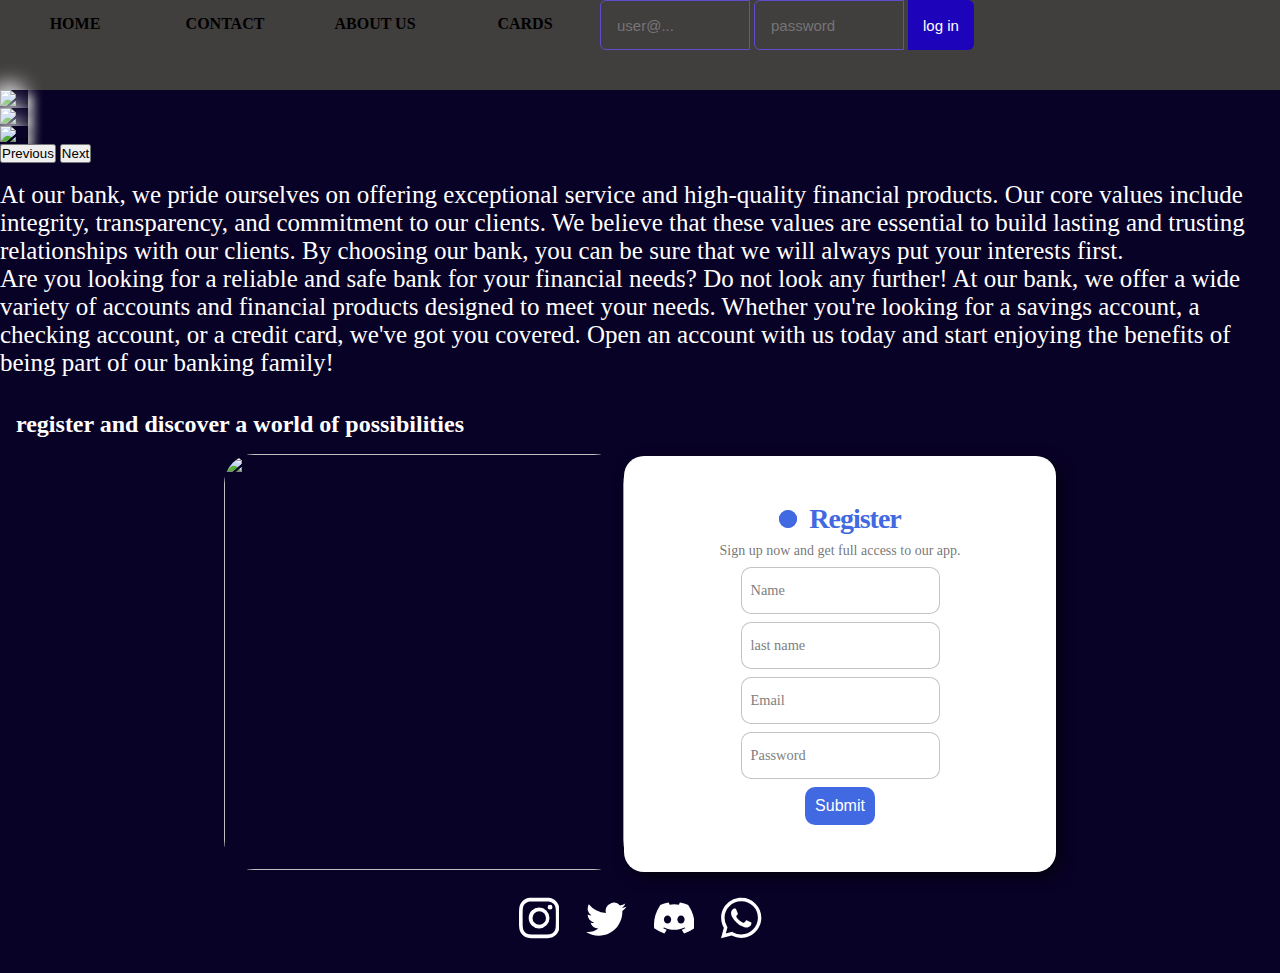
==== src/main/resources/static/web/index.html @ 9ef2c968 "Merge pull request #5 from Nicolasrgz/task-6" ====
<!DOCTYPE html>
<html lang="en">
<head>
    <meta charset="UTF-8">
    <meta name="viewport" content="width=device-width, initial-scale=1.0">
    <link href="https://cdn.jsdelivr.net/npm/bootstrap@5.3.0/dist/css/bootstrap.min.css" rel="stylesheet" integrity="sha384-9ndCyUaIbzAi2FUVXJi0CjmCapSmO7SnpJef0486qhLnuZ2cdeRhO02iuK6FUUVM" crossorigin="anonymous">
    <link rel="stylesheet" href="https://cdn.jsdelivr.net/npm/bootstrap-icons@1.10.5/font/bootstrap-icons.css">
    <link rel="stylesheet" href="../web/style/style.css">
    <link rel="shortcut icon" href="../web/img/imagenbank.png" type="image/x-icon">
    <title>Clover Bank</title>
</head>
<body>
<div class="layout-1" id="app">
  <header >
    <nav>
      <div class="contain-btn-a d-flex justify-content-evenly ">
        <a class="btn-c m-2" href="#">
          <span class="box">
              Home
          </span>
        </a class="btn-c">
        <a class="btn-c m-2" href="#">
          <span class="box">
              Contact
          </span>
        </a>
        <a class="btn-c m-2" href="#">
          <span class="box">
              About us
          </span>
        </a>
        <a class="btn-c m-2" href="#">
          <span class="box">
              Cards
          </span>
        </a>
        <div class="input-group d-flex justify-content-end ">
          <form  @submit.prevent="submit">
          <label for="email"><input v-model="email" type="email" class="input1 m-1" id="Email" name="Email" placeholder="user@..." autocomplete="off"></label>
          <label for="pass"> <input type="password" v-model="password" class="input1 m-1" id="password" name="password" placeholder="password" autocomplete="off"></label>
          <input class="button--submit" @click.prevent="submit" value="log in" type="submit">
          </form>
      </div>
      </div>
    </nav>
</header>

<div id="carouselExampleFade" class="carousel slide carousel-fade">
  <div class="carousel-inner">
    <div class="carousel-item active ">
      <img src="/web/img/pexels-fox-1595385.jpg" class="d-block w-100 img-carrousel" alt="...">
    </div>
    <div class="carousel-item ">
      <img src="/web/img/pexels-mikael-blomkvist-6476783.jpg" class="d-block w-100 img-carrousel" alt="...">
    </div>
    <div class="carousel-item">
      <img src="/web/img/pexels-mikhail-nilov-8297031.jpg" class="d-block w-100 img-carrousel" alt="...">
    </div>
  </div>
  <button class="carousel-control-prev" type="button" data-bs-target="#carouselExampleFade" data-bs-slide="prev">
    <span class="carousel-control-prev-icon" aria-hidden="true"></span>
    <span class="visually-hidden">Previous</span>
  </button>
  <button class="carousel-control-next" type="button" data-bs-target="#carouselExampleFade" data-bs-slide="next">
    <span class="carousel-control-next-icon" aria-hidden="true"></span>
    <span class="visually-hidden">Next</span>
  </button>
</div>

<main >
  <section >
    <div class="d-flex m-3 ">
      <div class="m-5">
        <img class="img-intro" src="/web/img/pexels-olia-danilevich-8145352.jpg" alt="">
      </div>
      <div class="m-5">
        <p class="color-white p-t">At our bank, we pride ourselves on offering exceptional service and high-quality financial products. Our core values ​​include integrity, transparency, and commitment to our clients. We believe that these values ​​are essential to build lasting and trusting relationships with our clients. By choosing our bank, you can be sure that we will always put your interests first.</p>
      </div>
    </div>
  </section>
  <section >
    <div class="d-flex m-5 ">
      <div class="m-5">
        <p class="color-white p-t">Are you looking for a reliable and safe bank for your financial needs? Do not look any further! At our bank, we offer a wide variety of accounts and financial products designed to meet your needs. Whether you're looking for a savings account, a checking account, or a credit card, we've got you covered. Open an account with us today and start enjoying the benefits of being part of our banking family!</p>
      </div>
      <div class="m-5">
        <img class="img-intro" src="/web/img/pexels-ylanite-koppens-796602.jpg" alt="">
      </div>
    </div>
  </section>
<div class="container-logins d-flex justify-content-center flex-column">
  <div class="h2-forms">
    <h2 class="text-center m-5">register and discover a world of possibilities</h2>
  </div>
  <div class="index-form">
    <div class="m-5">
      <img class="img-form" src="/web/img/pexels-photo-730547.jpeg" alt="">
    </div>
   <div>
    <form class="form m-2" @submit.prevent="register">
      <p class="title">Register</p>
      <p class="message">Sign up now and get full access to our app.</p>
          
          <label for="name">
              <input id="name" required="" v-model="firstNameR"  placeholder="" type="text" class="input">
              <span>Name</span>
          </label>
  
          <label for="lastname">
              <input id="lastname" required="" v-model="lastNameR"  placeholder="" type="text" class="input">
              <span>last name</span>
          </label>
           
      <label for="email">
          <input id="email" required=""  v-model="emailR" placeholder="" type="email" class="input">
          <span>Email</span>
      </label> 
          
      <label for="password2">
          <input id="password2" required="" v-model="passwordR" placeholder="" type="text" class="input">
          <span>Password</span>
      </label>
      <button class="submit" type="submit"  @click.prevent="register">Submit</button>
  </form>
   </div>
</div> 



</div>
</main>
</div>
<footer class="bg-body-tertiary" data-bs-theme="dark">
        <div class="footer " >
            <div class="card-footer">
                <a class="social-link1">
                  <svg viewBox="0 0 16 16" class="bi bi-instagram" fill="currentColor" height="16" width="16" xmlns="http://www.w3.org/2000/svg" style="color: white"> <path fill="white" d="M8 0C5.829 0 5.556.01 4.703.048 3.85.088 3.269.222 2.76.42a3.917 3.917 0 0 0-1.417.923A3.927 3.927 0 0 0 .42 2.76C.222 3.268.087 3.85.048 4.7.01 5.555 0 5.827 0 8.001c0 2.172.01 2.444.048 3.297.04.852.174 1.433.372 1.942.205.526.478.972.923 1.417.444.445.89.719 1.416.923.51.198 1.09.333 1.942.372C5.555 15.99 5.827 16 8 16s2.444-.01 3.298-.048c.851-.04 1.434-.174 1.943-.372a3.916 3.916 0 0 0 1.416-.923c.445-.445.718-.891.923-1.417.197-.509.332-1.09.372-1.942C15.99 10.445 16 10.173 16 8s-.01-2.445-.048-3.299c-.04-.851-.175-1.433-.372-1.941a3.926 3.926 0 0 0-.923-1.417A3.911 3.911 0 0 0 13.24.42c-.51-.198-1.092-.333-1.943-.372C10.443.01 10.172 0 7.998 0h.003zm-.717 1.442h.718c2.136 0 2.389.007 3.232.046.78.035 1.204.166 1.486.275.373.145.64.319.92.599.28.28.453.546.598.92.11.281.24.705.275 1.485.039.843.047 1.096.047 3.231s-.008 2.389-.047 3.232c-.035.78-.166 1.203-.275 1.485a2.47 2.47 0 0 1-.599.919c-.28.28-.546.453-.92.598-.28.11-.704.24-1.485.276-.843.038-1.096.047-3.232.047s-2.39-.009-3.233-.047c-.78-.036-1.203-.166-1.485-.276a2.478 2.478 0 0 1-.92-.598 2.48 2.48 0 0 1-.6-.92c-.109-.281-.24-.705-.275-1.485-.038-.843-.046-1.096-.046-3.233 0-2.136.008-2.388.046-3.231.036-.78.166-1.204.276-1.486.145-.373.319-.64.599-.92.28-.28.546-.453.92-.598.282-.11.705-.24 1.485-.276.738-.034 1.024-.044 2.515-.045v.002zm4.988 1.328a.96.96 0 1 0 0 1.92.96.96 0 0 0 0-1.92zm-4.27 1.122a4.109 4.109 0 1 0 0 8.217 4.109 4.109 0 0 0 0-8.217zm0 1.441a2.667 2.667 0 1 1 0 5.334 2.667 2.667 0 0 1 0-5.334z"></path> </svg>
                </a>
                <a class="social-link2">
                  <svg viewBox="0 0 16 16" class="bi bi-twitter" fill="currentColor" height="16" width="16" xmlns="http://www.w3.org/2000/svg" style="color: white"> <path fill="white" d="M5.026 15c6.038 0 9.341-5.003 9.341-9.334 0-.14 0-.282-.006-.422A6.685 6.685 0 0 0 16 3.542a6.658 6.658 0 0 1-1.889.518 3.301 3.301 0 0 0 1.447-1.817 6.533 6.533 0 0 1-2.087.793A3.286 3.286 0 0 0 7.875 6.03a9.325 9.325 0 0 1-6.767-3.429 3.289 3.289 0 0 0 1.018 4.382A3.323 3.323 0 0 1 .64 6.575v.045a3.288 3.288 0 0 0 2.632 3.218 3.203 3.203 0 0 1-.865.115 3.23 3.23 0 0 1-.614-.057 3.283 3.283 0 0 0 3.067 2.277A6.588 6.588 0 0 1 .78 13.58a6.32 6.32 0 0 1-.78-.045A9.344 9.344 0 0 0 5.026 15z"></path> </svg>              </a>
                <a class="social-link3">
                  <svg viewBox="0 0 16 16" class="bi bi-discord" fill="currentColor" height="16" width="16" xmlns="http://www.w3.org/2000/svg" style="color: white"> <path fill="white" d="M13.545 2.907a13.227 13.227 0 0 0-3.257-1.011.05.05 0 0 0-.052.025c-.141.25-.297.577-.406.833a12.19 12.19 0 0 0-3.658 0 8.258 8.258 0 0 0-.412-.833.051.051 0 0 0-.052-.025c-1.125.194-2.22.534-3.257 1.011a.041.041 0 0 0-.021.018C.356 6.024-.213 9.047.066 12.032c.001.014.01.028.021.037a13.276 13.276 0 0 0 3.995 2.02.05.05 0 0 0 .056-.019c.308-.42.582-.863.818-1.329a.05.05 0 0 0-.01-.059.051.051 0 0 0-.018-.011 8.875 8.875 0 0 1-1.248-.595.05.05 0 0 1-.02-.066.051.051 0 0 1 .015-.019c.084-.063.168-.129.248-.195a.05.05 0 0 1 .051-.007c2.619 1.196 5.454 1.196 8.041 0a.052.052 0 0 1 .053.007c.08.066.164.132.248.195a.051.051 0 0 1-.004.085 8.254 8.254 0 0 1-1.249.594.05.05 0 0 0-.03.03.052.052 0 0 0 .003.041c.24.465.515.909.817 1.329a.05.05 0 0 0 .056.019 13.235 13.235 0 0 0 4.001-2.02.049.049 0 0 0 .021-.037c.334-3.451-.559-6.449-2.366-9.106a.034.034 0 0 0-.02-.019Zm-8.198 7.307c-.789 0-1.438-.724-1.438-1.612 0-.889.637-1.613 1.438-1.613.807 0 1.45.73 1.438 1.613 0 .888-.637 1.612-1.438 1.612Zm5.316 0c-.788 0-1.438-.724-1.438-1.612 0-.889.637-1.613 1.438-1.613.807 0 1.451.73 1.438 1.613 0 .888-.631 1.612-1.438 1.612Z"></path> </svg>
                </a>
                <a class="social-link4">
                  <svg viewBox="0 0 16 16" class="bi bi-whatsapp" fill="currentColor" height="16" width="16" xmlns="http://www.w3.org/2000/svg" style="color: white"> <path fill="white" d="M13.601 2.326A7.854 7.854 0 0 0 7.994 0C3.627 0 .068 3.558.064 7.926c0 1.399.366 2.76 1.057 3.965L0 16l4.204-1.102a7.933 7.933 0 0 0 3.79.965h.004c4.368 0 7.926-3.558 7.93-7.93A7.898 7.898 0 0 0 13.6 2.326zM7.994 14.521a6.573 6.573 0 0 1-3.356-.92l-.24-.144-2.494.654.666-2.433-.156-.251a6.56 6.56 0 0 1-1.007-3.505c0-3.626 2.957-6.584 6.591-6.584a6.56 6.56 0 0 1 4.66 1.931 6.557 6.557 0 0 1 1.928 4.66c-.004 3.639-2.961 6.592-6.592 6.592zm3.615-4.934c-.197-.099-1.17-.578-1.353-.646-.182-.065-.315-.099-.445.099-.133.197-.513.646-.627.775-.114.133-.232.148-.43.05-.197-.1-.836-.308-1.592-.985-.59-.525-.985-1.175-1.103-1.372-.114-.198-.011-.304.088-.403.087-.088.197-.232.296-.346.1-.114.133-.198.198-.33.065-.134.034-.248-.015-.347-.05-.099-.445-1.076-.612-1.47-.16-.389-.323-.335-.445-.34-.114-.007-.247-.007-.38-.007a.729.729 0 0 0-.529.247c-.182.198-.691.677-.691 1.654 0 .977.71 1.916.81 2.049.098.133 1.394 2.132 3.383 2.992.47.205.84.326 1.129.418.475.152.904.129 1.246.08.38-.058 1.171-.48 1.338-.943.164-.464.164-.86.114-.943-.049-.084-.182-.133-.38-.232z"></path> </svg>
                </a>
              </div>             
        </div>
</footer>
   
<script src="https://cdn.jsdelivr.net/npm/axios/dist/axios.min.js"></script>
<script src="https://unpkg.com/vue@3/dist/vue.global.js"></script>
<script src="/web/js/index.js"></script>
<script src="https://cdn.jsdelivr.net/npm/bootstrap@5.3.0/dist/js/bootstrap.bundle.min.js" integrity="sha384-geWF76RCwLtnZ8qwWowPQNguL3RmwHVBC9FhGdlKrxdiJJigb/j/68SIy3Te4Bkz" crossorigin="anonymous"></script>
</body>
</html>
---- src/main/resources/static/web/style/style.css ----
*{
  padding: 0;
  margin: 0;
  box-sizing: border-box;
}

body{
  background-color: rgb(9, 2, 39);
}

main{
  flex-grow: 1 !important;
  min-height: 80vh !important;
}

header{
  min-height: 10vh !important;
}

footer{
  min-height: 10vh !important;

}

h2{
  color: white;
  margin: 1rem;
}

.form {
  background-color: rgb(164, 148, 231);
  padding: 1.125em;
  border-radius: 10px;
  display: flex;
  flex-direction: column;
  align-items: center;
  box-shadow: 5px 5px 15px -1px rgba(0,0,0,0.75);
}

.signup {
  color: rgb(77, 75, 75);
  text-transform: uppercase;
  letter-spacing: 2px;
  display: block;
  font-weight: bold;
  font-size: x-large;
  margin-bottom: 0.5em;
}

.form--input {
  width: 100%;
  margin-bottom: 1.25em;
  height: 40px;
  border-radius: 5px;
  border: 1px solid gray;
  padding: 0.8em;
  font-family: 'Inter', sans-serif;
  outline: none;
}

.form--input:focus {
  border: 1px solid #639;
  outline: none;
}

.form--marketing {
  display: flex;
  margin-bottom: 1.25em;
  align-items: center;
}

.form--marketing > input {
  margin-right: 0.625em;
}

.form--marketing > label {
  color: grey;
}

.checkbox, input[type="checkbox"] {
  accent-color: #639;
}

.form--submit {
  width: 50%;
  padding: 0.625em;
  border-radius: 5px;
  color: white;
  background-color: #639;
  border: 1px dashed #639;
  cursor: pointer;
}

.form--submit:hover {
  color: #639;
  background-color: rgb(103, 100, 141);
  border: 1px dashed #639;
  cursor: pointer;
  transition: 0.5s;
}

.h1{
  margin: 2rem;
  color: white;
}
.footer{
  display: flex;
  justify-content: space-around;
 font-size: 20px;
  color: white;
}

pre{
  color: white;
}             

.user-main{
  display: flex;
justify-content: center;
align-items: center;
flex-direction: column;
margin: 2rem;
border-radius: 45px;
background: linear-gradient(145deg, rgb(9, 2, 39));
box-shadow:  5px 5px 10px #afafaf,-5px -5px 20px #ffffff;

}

@media only screen and (min-width: 320px) and (max-width: 504px)  {
  .table {
    display: block;
    overflow-x: auto;
    white-space: nowrap;
  }
}

.row-edit{
  display: flex;
  justify-content: center;
  align-items: center;
}

.h3-card-user{
  color: #fff;
}

.card-footer {
  display: flex;
  height: 70px;
  width: 270px;
}

.card-footer svg {
  position: absolute;
  display: flex;
  width: 60%;
  height: 100%;
  font-size: 24px;
  font-weight: 700;
  opacity: 1;
  transition: opacity 0.25s;
  z-index: 2;
  cursor: pointer;
}

.card-footer .social-link1,.card-footer .social-link2,.card-footer .social-link3,.card-footer .social-link4 {
  position: relative;
  display: flex;
  align-items: center;
  justify-content: center;
  width: 25%;
  color: whitesmoke;
  font-size: 24px;
  text-decoration: none;
  transition: 0.25s;
  border-radius: 50px;
}

.card-footer svg {
  transform: scale(1);
}

.card-footer .social-link1:hover {
  background: #f09433;
  background: -moz-linear-gradient(45deg, #f09433 0%, #e6683c 25%, #dc2743 50%, #cc2366 75%, #bc1888 100%);
  background: -webkit-linear-gradient(45deg, #f09433 0%,#e6683c 25%,#dc2743 50%,#cc2366 75%,#bc1888 100%);
  background: linear-gradient(45deg, #f09433 0%,#e6683c 25%,#dc2743 50%,#cc2366 75%,#bc1888 100%);
  filter: progid:DXImageTransform.Microsoft.gradient( startColorstr='#f09433', endColorstr='#bc1888',GradientType=1 );
  animation: bounce_613 0.4s linear;
}

.card-footer .social-link2:hover {
  background-color: #00ccff;
  animation: bounce_613 0.4s linear;
}

.card-footer .social-link3:hover {
  background-color: #5865f2;
  animation: bounce_613 0.4s linear;
}

.card-footer .social-link4:hover {
  background-color: #12a50b;
  animation: bounce_613 0.4s linear;
}

@keyframes bounce_613 {
  40% {
    transform: scale(1.4);
  }

  60% {
    transform: scale(0.8);
  }

  80% {
    transform: scale(1.2);
  }

  100% {
    transform: scale(1);
  }
}





.credit {
  color: green;
}

.debit {
  color: red;
}

@media only screen and (min-width: 320px) and (max-width: 658px){
  .conteiner-card{
    display: flex;
    flex-direction: column;
    gap: 1rem;
  }
}

.form {
  display: flex;
 
  justify-content: center;
  align-items: center;
  gap: 8px;
  width: 27rem;
  height: 26rem;
  background-color: #fff;
  padding: 20px;
  border-radius: 20px;

}

.title {
  font-size: 28px;
  color: royalblue;
  font-weight: 600;
  letter-spacing: -1px;
  position: relative;
  display: flex;
  align-items: center;
  padding-left: 30px;
}

.title::before,.title::after {
  position: absolute;
  content: "";
  height: 16px;
  width: 16px;
  border-radius: 50%;
  left: 0px;
  background-color: royalblue;
}

.title::before {
  width: 18px;
  height: 18px;
  background-color: royalblue;
}

.title::after {
  width: 18px;
  height: 18px;
  animation: pulse 1s linear infinite;
}

.message, .signin {
  color: rgba(88, 87, 87, 0.822);
  font-size: 14px;
}

.signin {
  text-align: center;
}

.signin a {
  color: royalblue;
}

.signin a:hover {
  text-decoration: underline royalblue;
}

.flex {
  display: flex;
  width: 100%;
  gap: 6px;
}

.form label {
  position: relative;
}

.form label .input {
  width: 100%;
  padding: 10px 10px 20px 10px;
  outline: 0;
  border: 1px solid rgba(105, 105, 105, 0.397);
  border-radius: 10px;
}

.form label .input + span {
  position: absolute;
  left: 10px;
  top: 15px;
  color: grey;
  font-size: 0.9em;
  cursor: text;
  transition: 0.3s ease;
}

.form label .input:placeholder-shown + span {
  top: 15px;
  font-size: 0.9em;
}

.form label .input:focus + span,.form label .input:valid + span {
  top: 30px;
  font-size: 0.7em;
  font-weight: 600;
}

.form label .input:valid + span {
  color: green;
}

.submit {
  border: none;
  outline: none;
  background-color: royalblue;
  padding: 10px;
  border-radius: 10px;
  color: #fff;
  font-size: 16px;
  transform: .3s ease;
}

.submit:hover {
  background-color: rgb(56, 90, 194);
}

@keyframes pulse {
  from {
    transform: scale(0.9);
    opacity: 1;
  }

  to {
    transform: scale(1.8);
    opacity: 0;
  }
}

.index-form{
  display: flex;
  justify-content: center;
  align-items: center;
}

.card-accounts {
  width: 14.5rem;
  height: 17rem;
  background-color: #212121;
  border-radius: 1rem;
  border: #212121 0.2rem solid;
  transition: all 0.4s ease-in;
  box-shadow: 0.4rem 0.4rem 0.6rem #00000040;
  display: flex;
  justify-content: center;
  box-shadow:  5px 5px 10px #afafaf,-5px -5px 20px #ffffff;
 }
 
 .card-accounts:hover {
  transform: translateY(-0.9rem);
  border: #f8edf0f0 0.2em solid;
  border-radius: 2.5rem 0 2.5rem 0;
 }

 .color-white{
  color: white;
 }

 .container-gap{
  margin: 2rem;
  gap: 10rem;
 }

 .button-btn {
  border: none;
  position: relative;
  width: 200px;
  height: 73px;
  padding: 0;
  z-index: 2;
  -webkit-mask: url("data:image/svg+xml,%3Csvg xmlns='http://www.w3.org/2000/svg' height='868' width='2500' viewBox='0 0 726 252.17'%3E%3Cpath d='M483.92 0S481.38 24.71 466 40.11c-11.74 11.74-24.09 12.66-40.26 15.07-9.42 1.41-29.7 3.77-34.81-.79-2.37-2.11-3-21-3.22-27.62-.21-6.92-1.36-16.52-2.82-18-.75 3.06-2.49 11.53-3.09 13.61S378.49 34.3 378 36a85.13 85.13 0 0 0-30.09 0c-.46-1.67-3.17-11.48-3.77-13.56s-2.34-10.55-3.09-13.61c-1.45 1.45-2.61 11.05-2.82 18-.21 6.67-.84 25.51-3.22 27.62-5.11 4.56-25.38 2.2-34.8.79-16.16-2.47-28.51-3.39-40.21-15.13C244.57 24.71 242 0 242 0H0s69.52 22.74 97.52 68.59c16.56 27.11 14.14 58.49 9.92 74.73C170 140 221.46 140 273 158.57c69.23 24.93 83.2 76.19 90 93.6 6.77-17.41 20.75-68.67 90-93.6 51.54-18.56 103-18.59 165.56-15.25-4.21-16.24-6.63-47.62 9.93-74.73C656.43 22.74 726 0 726 0z'/%3E%3C/svg%3E") no-repeat 50% 50%;
  mask: url("data:image/svg+xml,%3Csvg xmlns='http://www.w3.org/2000/svg' height='868' width='2500' viewBox='0 0 726 252.17'%3E%3Cpath d='M483.92 0S481.38 24.71 466 40.11c-11.74 11.74-24.09 12.66-40.26 15.07-9.42 1.41-29.7 3.77-34.81-.79-2.37-2.11-3-21-3.22-27.62-.21-6.92-1.36-16.52-2.82-18-.75 3.06-2.49 11.53-3.09 13.61S378.49 34.3 378 36a85.13 85.13 0 0 0-30.09 0c-.46-1.67-3.17-11.48-3.77-13.56s-2.34-10.55-3.09-13.61c-1.45 1.45-2.61 11.05-2.82 18-.21 6.67-.84 25.51-3.22 27.62-5.11 4.56-25.38 2.2-34.8.79-16.16-2.47-28.51-3.39-40.21-15.13C244.57 24.71 242 0 242 0H0s69.52 22.74 97.52 68.59c16.56 27.11 14.14 58.49 9.92 74.73C170 140 221.46 140 273 158.57c69.23 24.93 83.2 76.19 90 93.6 6.77-17.41 20.75-68.67 90-93.6 51.54-18.56 103-18.59 165.56-15.25-4.21-16.24-6.63-47.62 9.93-74.73C656.43 22.74 726 0 726 0z'/%3E%3C/svg%3E") no-repeat 50% 50%;
  -webkit-mask-size: 100%;
  cursor: pointer;
  background-color: transparent;
  transform: translateY(8px)
 }
 
 .button-btn:after {
  content: '';
  position: absolute;
  left: 0;
  right: 0;
  bottom: 0;
  box-shadow: 0px 0 0 0 white;
  transition: all 2s ease;
 }
 
 .button-btn:hover:after {
  box-shadow: 0px -13px 56px 12px #ffffffa6;
 }
 
 .button-btn span {
  position: absolute;
  width: 100%;
  font-size: 15px;
  font-weight: 100;
  left: 50%;
  top: 39%;
  letter-spacing: 3px;
  text-align: center;
  transform: translate(-50%,-50%);
  color: black;
  transition: all 2s ease;
 }
 
 .button-btn:hover span {
  color: white;
 }
 
 .button-btn:before {
  content: '';
  position: absolute;
  width: 0;
  height: 100%;
  background-color: black;
  left: 50%;
  top: 50%;
  transform: translate(-50%, -50%);
  transition: all 1s ease;
 }
 
 .button-btn:hover:before {
  width: 100%;
 }
 
 .container-accounts-data{
  margin: 1rem;
  font-family: 'Open Sans', sans-serif;
 } 

 .flip-card {
  background-color: transparent;
  width: 260px;
  height: 174px;
  perspective: 1000px;
  color: white;
}

.heading_8264 {
  position: absolute;
  letter-spacing: .2em;
  font-size: 0.9em;
  top: .9em;
  left: 8.6em;
}

.logo {
  position: absolute;
  top: 6.8em;
  left: 11.7em;
}

.chip {
  position: absolute;
  top: 2.3em;
  left: 1.5em;
}

.contactless {
  position: absolute;
  top: 3.5em;
  left: 12.4em;
}

.number {
  position: absolute;
  font-weight: bold;
  font-size: .8em;
  top: 6.3em;
  left: 1.6em;
}

.valid_thru {
  position: absolute;
  font-weight: bold;
  top: 635.8em;
  font-size: .02em;
  left: 140.3em;
}

.date_8264 {
  position: absolute;
  font-weight: bold;
  font-size: .8em;
  top: 8.3em;
  left: 3.2em;
}

.name {
  position: absolute;
  font-weight: bold;
  font-size: 1em;
  top: 8.1em;
  left: 1.5em;
}

.strip {
  position: absolute;
  background-color: black;
  width: 15em;
  height: 1.5em;
  top: 2.4em;
  background: repeating-linear-gradient(
    45deg,
    #303030,
    #303030 10px,
    #202020 10px,
    #202020 20px
  );
}

.mstrip {
  position: absolute;
  background-color: rgb(255, 255, 255);
  width: 8em;
  height: 1.8em;
  top: 5em;
  left: .8em;
  border-radius: 2.5px;
}

.sstrip {
  position: absolute;
  background-color: rgb(255, 255, 255);
  width: 4.1em;
  height: 1.8em;
  top: 5em;
  left: 10em;
  border-radius: 2.5px;
}

.code {
  font-weight: bold;
  text-align: center;
  margin: .2em;
  color: black;
}

.flip-card-inner {
  position: relative;
  width: 100%;
  height: 100%;
  text-align: center;
  transition: transform 0.8s;
  transform-style: preserve-3d;
}

.flip-card:hover .flip-card-inner {
  transform: rotateY(180deg);
}

.flip-card-front, .flip-card-back, .gold, .flip-card-back-gold ,.flip-card-back-platinium, .platinium{
  box-shadow: 0 8px 14px 0 rgba(0,0,0,0.2);
  position: absolute;
  display: flex;
  flex-direction: column;
  justify-content: center;
  width: 100%;
  height: 100%;
  -webkit-backface-visibility: hidden;
  backface-visibility: hidden;
  border-radius: 1rem;
}

.flip-card-front {
  box-shadow: rgba(0, 0, 0, 0.4) 0px 2px 2px, rgba(0, 0, 0, 0.3) 0px 7px 13px -3px, rgba(0, 0, 0, 0.2) 0px -1px 0px inset;
  background-color: 	rgba(0, 0, 0, 0.4);
}

.gold{
  box-shadow: rgba(0, 0, 0, 0.4) 0px 2px 2px, rgba(0, 0, 0, 0.3) 0px 7px 13px -3px, rgba(0, 0, 0, 0.2) 0px -1px 0px inset;
  background-color: 		#D4AF37;
}

.platinium{
  box-shadow: rgba(0, 0, 0, 0.4) 0px 2px 2px, rgba(0, 0, 0, 0.3) 0px 7px 13px -3px, rgba(0, 0, 0, 0.2) 0px -1px 0px inset;
  background-color: 			#C0C0C0;
}

.flip-card-back {
  box-shadow: rgba(0, 0, 0, 0.4) 0px 2px 2px, rgba(0, 0, 0, 0.3) 0px 7px 13px -3px, rgba(0, 0, 0, 0.2) 0px -1px 0px inset;
  background-color: #171717;
  transform: rotateY(180deg);
}

.flip-card-back-gold {
  box-shadow: rgba(0, 0, 0, 0.4) 0px 2px 2px, rgba(0, 0, 0, 0.3) 0px 7px 13px -3px, rgba(0, 0, 0, 0.2) 0px -1px 0px inset;
  background-color: #D4AF37;
  transform: rotateY(180deg);
}
.flip-card-back-platinium{
  box-shadow: rgba(0, 0, 0, 0.4) 0px 2px 2px, rgba(0, 0, 0, 0.3) 0px 7px 13px -3px, rgba(0, 0, 0, 0.2) 0px -1px 0px inset;
  background-color: #C0C0C0;
  transform: rotateY(180deg);
}



.h2-cards{
  display: flex;
  justify-content: center;
  align-items: center;
  gap: 20rem;
}

.cont-card-c{
  margin: 3rem;
}

.img-register{
  width: 20rem;
  height: 20rem;
}

.btn-index {
  padding: 1.3em 3em;
  font-size: 12px;
  text-transform: uppercase;
  letter-spacing: 2.5px;
  font-weight: 500;
  color: #000;
  background-color: #fff;
  border: none;
  border-radius: 45px;
  box-shadow: 0px 8px 15px rgba(0, 0, 0, 0.1);
  transition: all 0.3s ease 0s;
  cursor: pointer;
  outline: none;
}

.btn-index:hover {
  background-color: #23c483;
  box-shadow: 0px 15px 20px rgba(46, 229, 157, 0.4);
  color: #fff;
  transform: translateY(-7px);
}

.btn-index:active {
  transform: translateY(-1px);
}

.box {
  width: 140px;
  height: auto;
  float: left;
  transition: .5s linear;
  position: relative;
  display: block;
  overflow: hidden;
  padding: 15px;
  text-align: center;
  margin: 0 5px;
  background: transparent;
  text-transform: uppercase;
  font-weight: 900;
}

.box:before {
  position: absolute;
  content: '';
  left: 0;
  bottom: 0;
  height: 4px;
  width: 100%;
  border-bottom: 4px solid transparent;
  border-left: 4px solid transparent;
  box-sizing: border-box;
  transform: translateX(100%);
}

.box:after {
  position: absolute;
  content: '';
  top: 0;
  left: 0;
  width: 100%;
  height: 4px;
  border-top: 4px solid transparent;
  border-right: 4px solid transparent;
  box-sizing: border-box;
  transform: translateX(-100%);
}

.box:hover {
  box-shadow: 0 5px 15px rgba(0, 0, 0, 0.5);
}

.box:hover:before {
  border-color: #262626;
  height: 100%;
  transform: translateX(0);
  transition: .3s transform linear, .3s height linear .3s;
}

.box:hover:after {
  border-color: #262626;
  height: 100%;
  transform: translateX(0);
  transition: .3s transform linear, .3s height linear .5s;
}

.btn-c {
  color: black;
  text-decoration: none;
  cursor: pointer;
  outline: none;
  border: none;
  background: transparent;
}

header{
  background-color: #413e3e;
}

.img-carrousel{
  height: 25rem;
  object-fit: cover;
  object-position: center;
  background: linear-gradient(145deg, rgb(9, 2, 39));
  box-shadow:  5px 5px 10px #afafaf,-5px -5px 20px #ffffff;
}

.img-intro{
  height: 20rem;
  border-radius: 20px;
}

.p-t{
  font-size: 25px;
}

.img-form{
  height: 26rem;
  width: 25rem;
  border-radius: 30px;
}

.input1-group {
  display: flex;
  align-items: center;
}

.input1 {
  min-height: 50px;
  max-width: 150px;
  padding: 0 1rem;
  color: #fff;
  font-size: 15px;
  border: 1px solid #5e4dcd;
  border-radius: 6px 0 0 6px;
  background-color: transparent;
}

.button--submit {
  min-height: 50px;
  padding: .5em 1em;
  border: none;
  border-radius: 0 6px 6px 0;
  background-color: #1d04bb;
  color: #fff;
  font-size: 15px;
  cursor: pointer;
  transition: background-color .3s ease-in-out;
}

.button--submit:hover {
  background-color: #09079e;
}

.input1:focus, .input:focus-visible {
  border-color: #3898EC;
  outline: none;
}

.Btn {
  display: flex;
  align-items: center;
  justify-content: flex-start;
  width: 45px;
  height: 45px;
  border: none;
  border-radius: 50%;
  cursor: pointer;
  position: relative;
  overflow: hidden;
  transition-duration: .3s;
  box-shadow: 2px 2px 10px rgba(0, 0, 0, 0.199);
  background-color: #413e3e;
}

/* plus sign */
.sign {
  width: 100%;
  transition-duration: .3s;
  display: flex;
  align-items: center;
  justify-content: center;
}

.sign svg {
  width: 17px;
}

.sign svg path {
  fill: white;
}
/* text */
.text {
  position: absolute;
  right: 0%;
  width: 0%;
  opacity: 0;
  color: white;
  font-size: 1.2em;
  font-weight: 600;
  transition-duration: .3s;
}
/* hover effect on button width */
.Btn:hover {
  width: 125px;
  border-radius: 40px;
  transition-duration: .3s;
}

.Btn:hover .sign {
  width: 30%;
  transition-duration: .3s;
  padding-left: 20px;
}
/* hover effect button's text */
.Btn:hover .text {
  opacity: 1;
  width: 70%;
  transition-duration: .3s;
  padding-right: 10px;
}
/* button click effect*/
.Btn:active {
  transform: translate(2px ,2px);
}
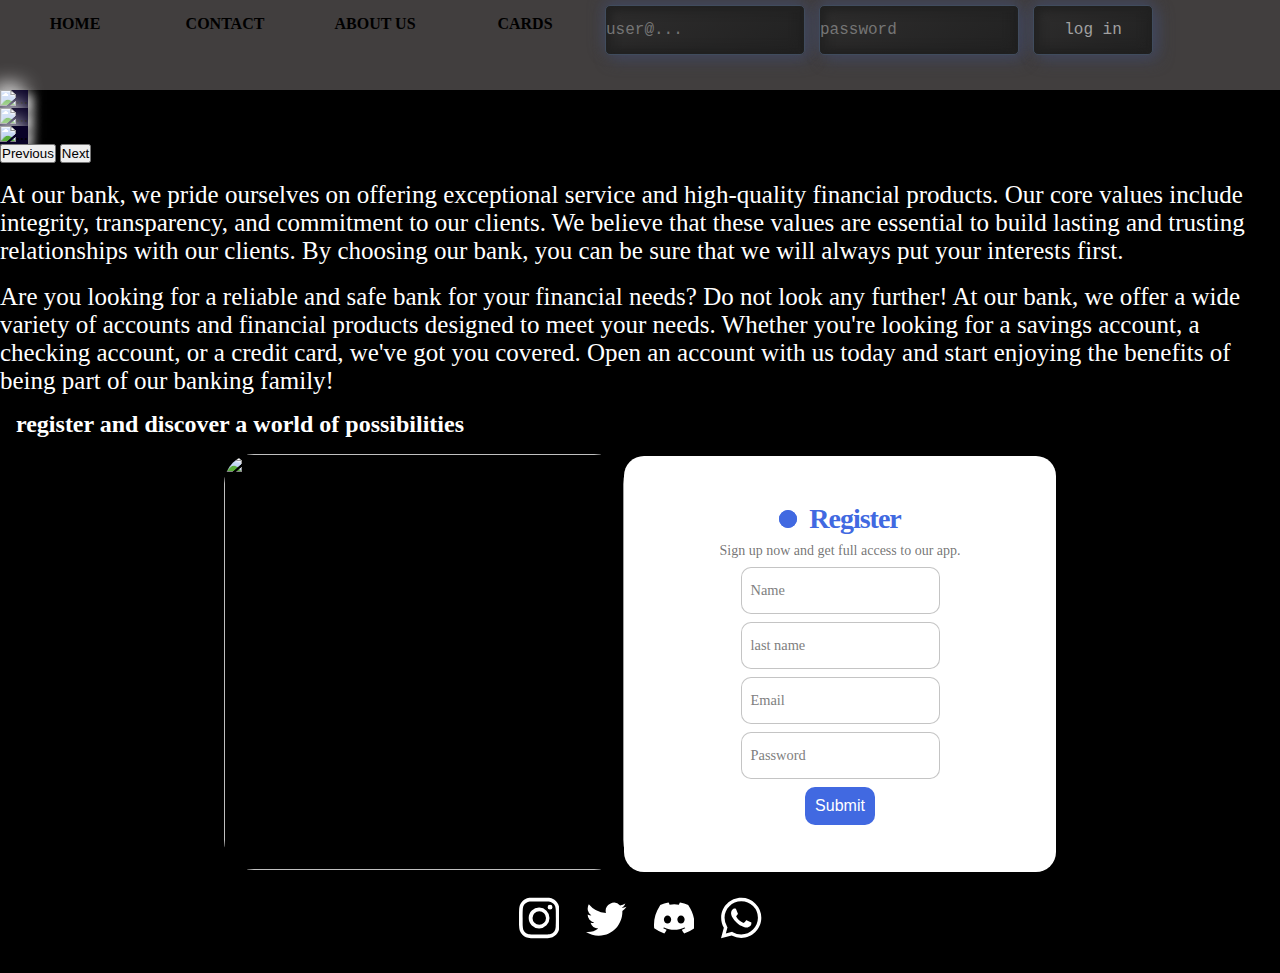
==== commit 891e1933: "Merge pull request #8 from Nicolasrgz/task-9" ====
--- a/src/main/resources/static/web/index.html
+++ b/src/main/resources/static/web/index.html
@@ -5,13 +5,14 @@
     <meta name="viewport" content="width=device-width, initial-scale=1.0">
     <link href="https://cdn.jsdelivr.net/npm/bootstrap@5.3.0/dist/css/bootstrap.min.css" rel="stylesheet" integrity="sha384-9ndCyUaIbzAi2FUVXJi0CjmCapSmO7SnpJef0486qhLnuZ2cdeRhO02iuK6FUUVM" crossorigin="anonymous">
     <link rel="stylesheet" href="https://cdn.jsdelivr.net/npm/bootstrap-icons@1.10.5/font/bootstrap-icons.css">
+    <link rel="stylesheet" href="sweetalert2.min.css">
     <link rel="stylesheet" href="../web/style/style.css">
     <link rel="shortcut icon" href="../web/img/imagenbank.png" type="image/x-icon">
     <title>Clover Bank</title>
 </head>
 <body>
 <div class="layout-1" id="app">
-  <header >
+  <header class="bg-body-tertiary" data-bs-theme="dark">
     <nav>
       <div class="contain-btn-a d-flex justify-content-evenly ">
         <a class="btn-c m-2" href="#">
@@ -36,9 +37,10 @@
         </a>
         <div class="input-group d-flex justify-content-end ">
           <form  @submit.prevent="submit">
-          <label for="email"><input v-model="email" type="email" class="input1 m-1" id="Email" name="Email" placeholder="user@..." autocomplete="off"></label>
-          <label for="pass"> <input type="password" v-model="password" class="input1 m-1" id="password" name="password" placeholder="password" autocomplete="off"></label>
-          <input class="button--submit" @click.prevent="submit" value="log in" type="submit">
+          <label for="email"><input v-model="email" type="email" class="button-ui-i" id="Email" name="Email" placeholder="user@..." autocomplete="off"></label>
+          <label for="pass"> <input type="password" v-model="password" class="button-ui-i" id="password" name="password" placeholder="password" autocomplete="off"></label>
+          <!-- <input class="button--submit" @click.prevent="submit" value="log in" type="submit"> -->
+          <input class="button-ui" @click.prevent="submit" value="log in" type="submit"></input>
           </form>
       </div>
       </div>
@@ -69,8 +71,8 @@
 
 <main >
   <section >
-    <div class="d-flex m-3 ">
-      <div class="m-5">
+    <div class="d-flex m-3 index-section">
+      <div class="m-5 d-flex justify-content-center align-center">
         <img class="img-intro" src="/web/img/pexels-olia-danilevich-8145352.jpg" alt="">
       </div>
       <div class="m-5">
@@ -79,22 +81,22 @@
     </div>
   </section>
   <section >
-    <div class="d-flex m-5 ">
+    <div class="d-flex m-3 index-section">
+      <div class="m-5 d-flex justify-content-center align-center ">
+        <img class="img-intro" src="/web/img/_72dd00e9-b508-436f-9a23-3bc3397af837.jpg" alt="">
+      </div>
       <div class="m-5">
         <p class="color-white p-t">Are you looking for a reliable and safe bank for your financial needs? Do not look any further! At our bank, we offer a wide variety of accounts and financial products designed to meet your needs. Whether you're looking for a savings account, a checking account, or a credit card, we've got you covered. Open an account with us today and start enjoying the benefits of being part of our banking family!</p>
       </div>
-      <div class="m-5">
-        <img class="img-intro" src="/web/img/pexels-ylanite-koppens-796602.jpg" alt="">
-      </div>
     </div>
   </section>
-<div class="container-logins d-flex justify-content-center flex-column">
+<div class="container-logins d-flex justify-content-center flex-column ">
   <div class="h2-forms">
     <h2 class="text-center m-5">register and discover a world of possibilities</h2>
   </div>
-  <div class="index-form">
-    <div class="m-5">
-      <img class="img-form" src="/web/img/pexels-photo-730547.jpeg" alt="">
+  <div class="index-form index-section">
+    <div class="m-5 form-img-b">
+      <img class="img-form" src="/web/img/_d9885811-18bf-4141-97d5-cf52603bffdc.jpg" alt="">
     </div>
    <div>
     <form class="form m-2" @submit.prevent="register">
@@ -117,7 +119,7 @@
       </label> 
           
       <label for="password2">
-          <input id="password2" required="" v-model="passwordR" placeholder="" type="text" class="input">
+          <input id="password2" required="" v-model="passwordR" placeholder="" type="password" class="input">
           <span>Password</span>
       </label>
       <button class="submit" type="submit"  @click.prevent="register">Submit</button>
@@ -147,7 +149,7 @@
               </div>             
         </div>
 </footer>
-   
+<script src="sweetalert2.min.js"></script>
 <script src="https://cdn.jsdelivr.net/npm/axios/dist/axios.min.js"></script>
 <script src="https://unpkg.com/vue@3/dist/vue.global.js"></script>
 <script src="/web/js/index.js"></script>
--- a/src/main/resources/static/web/style/style.css
+++ b/src/main/resources/static/web/style/style.css
@@ -5,7 +5,7 @@
 }
 
 body{
-  background-color: rgb(9, 2, 39);
+  background-color: rgb(0, 0, 0);
 }
 
 main{
@@ -20,6 +20,10 @@
 footer{
   min-height: 10vh !important;
 
+}
+
+header{
+  background-color: #413e3e;
 }
 
 h2{
@@ -223,9 +227,6 @@
 }
 
 
-
-
-
 .credit {
   color: green;
 }
@@ -244,7 +245,6 @@
 
 .form {
   display: flex;
- 
   justify-content: center;
   align-items: center;
   gap: 8px;
@@ -253,7 +253,6 @@
   background-color: #fff;
   padding: 20px;
   border-radius: 20px;
-
 }
 
 .title {
@@ -644,8 +643,6 @@
   transform: rotateY(180deg);
 }
 
-
-
 .h2-cards{
   display: flex;
   justify-content: center;
@@ -758,10 +755,6 @@
   background: transparent;
 }
 
-header{
-  background-color: #413e3e;
-}
-
 .img-carrousel{
   height: 25rem;
   object-fit: cover;
@@ -887,4 +880,365 @@
 /* button click effect*/
 .Btn:active {
   transform: translate(2px ,2px);
-}+}
+
+li{
+  color: white;
+}
+
+h1{
+  color: white;
+}
+
+.form-card-created {
+  background-color: #15172b;
+  border-radius: 20px;
+  box-sizing: border-box;
+  height: 20rem;
+  padding: 20px;
+  width: 20rem;
+}
+
+.title-t {
+  color: #eee;
+  font-family: sans-serif;
+  font-size: 36px;
+  font-weight: 600;
+  margin-top: 30px;
+}
+
+.subtitle {
+  color: #eee;
+  font-family: sans-serif;
+  font-size: 16px;
+  font-weight: 600;
+  margin-top: 10px;
+}
+
+.input-container {
+  height: 50px;
+  width: 100%;
+}
+
+.ic1 {
+  margin-top: 40px;
+}
+
+.ic2 {
+  margin-top: 30px;
+}
+
+.input-3 {
+  background-color: #303245;
+  border-radius: 12px;
+  border: 0;
+  box-sizing: border-box;
+  color: #eee;
+  font-size: 18px;
+  height: 100%;
+  outline: 0;
+  padding: 4px 20px 0;
+  width: 100%;
+}
+
+.input-3:focus ~ .cut {
+  transform: translateY(8px);
+}
+
+.input-3:focus ~ .iLabel {
+  transform: translateY(-30px) translateX(10px) scale(0.75);
+}
+
+.input-3:not(:focus) ~ .iLabel {
+  color: #808097;
+}
+
+.input-3:focus ~ .iLabel {
+  color: #dc2f55;
+}
+
+.submit-3 {
+  background-color: #08d;
+  border-radius: 12px;
+  border: 0;
+  box-sizing: border-box;
+  color: #eee;
+  cursor: pointer;
+  font-size: 18px;
+  height: 50px;
+  margin-top: 38px;
+  text-align: center;
+  width: 100%;
+}
+
+.submit-3:active {
+  background-color: #06b;
+}
+
+label{
+  color: white;
+} 
+
+@media only screen and (min-width:320px) and (max-width: 1048px){
+  .contain-btn-a{
+    flex-direction: column;
+    justify-content: center;
+    align-items: center;
+  }
+  .input-group{
+    flex-direction: column !important;
+    flex-wrap: wrap !important;
+    justify-content: flex-start !important;
+  }
+  .button--submit{
+    display: flex !important;
+    justify-content: center !important;
+    align-items: center !important;
+  }
+  .index-section{
+    flex-direction: column !important;
+  }
+  .img-form{
+    display: flex;
+    justify-content: center !important;
+    align-items: center !important;
+    
+  }
+}
+
+@media only screen and (min-width:320px) and (max-width:549px){
+  .img-form, .img-intro{
+    width: 20rem;
+    height: 20rem;
+  }
+
+  form{
+    width: 16rem !important;
+    height: 27rem !important;
+  }
+
+}
+
+@media only screen and (min-width:320px) and (max-width:1024px){
+  .container-gap{
+    justify-content: center;
+    align-items: center;
+    flex-wrap: wrap;
+  }  
+  .container-up{
+    flex-direction: column;
+  }
+  .debit-card, .credit-card{
+    display: flex;
+    flex-direction: column;
+    align-items: center;
+    justify-content: center;
+  }
+
+  .li-create-cards{
+    display: flex;
+    justify-content: center;
+    align-items: center;
+  }
+}
+
+[v-cloak] {
+  display: none;
+}
+
+.button-ui {
+  height: 50px;
+  margin: 5px;
+  width: 120px;
+  background: #333;
+  -webkit-box-pack: center;
+  -ms-flex-pack: center;
+  justify-content: center;
+  -webkit-box-align: center;
+  -ms-flex-align: center;
+  align-items: center;
+  font-family: Consolas, Courier New, monospace;
+  border: solid #404C5D 1px;
+  font-size: 16px;
+  color: rgb(161, 161, 161);
+  -webkit-transition: 500ms;
+  transition: 500ms;
+  border-radius: 5px;
+  background: linear-gradient(145deg, #2e2d2d, #212121);
+  -webkit-box-shadow: -1px -5px 15px #41465B, 
+               5px  5px 15px #41465B, 
+    inset      5px  5px 10px #212121, 
+    inset     -5px -5px 10px #212121;
+  box-shadow: -1px -5px 15px #41465B, 
+               5px  5px 15px #41465B, 
+    inset      5px  5px 10px #212121, 
+    inset     -5px -5px 10px #212121;
+}
+
+.button-ui:hover {
+  -webkit-box-shadow: 1px 1px 13px #20232e,
+                    -1px -1px 13px #545b78;
+  box-shadow: 1px 1px 13px #20232e,
+             -1px -1px 13px #545b78;
+  color: #d6d6d6;
+  -webkit-transition: 500ms;
+  transition: 500ms;
+}
+
+.button-ui:active {
+  -webkit-box-shadow: 1px 1px 13px #20232e,
+                     -1px -1px 33px #545b78;
+  box-shadow: 1px 1px 13px #20232e,
+             -1px -1px 33px #545b78;
+  color: #d6d6d6;
+  -webkit-transition: 100ms;
+  transition: 100ms;
+}
+
+.div-loans{
+  display: flex;
+  justify-content: center;
+  align-items: center;
+}
+
+
+
+.textInputWrapper:before {
+  transition: border-bottom-color 200ms cubic-bezier(0.4, 0, 0.2, 1) 0ms;
+  border-bottom: 1px solid rgba(0, 0, 0, 0.42);
+}
+
+.textInputWrapper:before,
+.textInputWrapper:after {
+  content: "";
+  left: 0;
+  right: 0;
+  position: absolute;
+  pointer-events: none;
+  bottom: -1px;
+  z-index: 4;
+  width: 100%;
+}
+
+.textInputWrapper:focus-within:before {
+  border-bottom: 1px solid var(--accent-color);
+}
+
+.textInputWrapper:before {
+  transition: border-bottom-color 200ms cubic-bezier(0.4, 0, 0.2, 1) 0ms;
+  border-bottom: 1px solid rgba(0, 0, 0, 0.42);
+}
+
+.textInputWrapper:focus-within:before {
+  border-bottom: 1px solid var(--accent-color);
+  transform: scaleX(1);
+}
+
+.textInputWrapper:focus-within:after {
+  border-bottom: 2px solid var(--accent-color);
+  transform: scaleX(1);
+}
+
+.textInputWrapper:after {
+  content: "";
+  transform: scaleX(0);
+  transition: transform 250ms cubic-bezier(0, 0, 0.2, 1) 0ms;
+  will-change: transform;
+  border-bottom: 2px solid var(--accent-color);
+  border-bottom-color: var(--accent-color);
+}
+
+.textInput::placeholder {
+  transition: opacity 250ms cubic-bezier(0, 0, 0.2, 1) 0ms;
+  opacity: 1;
+  user-select: none;
+  color: rgba(255, 255, 255, 0.582);
+}
+
+.textInputWrapper .textInput {
+  border-radius: 5px 5px 0px 0px;
+  box-shadow: 0px 2px 5px rgb(35 35 35 / 30%);
+  max-height: 50px;
+  background-color: #252525;
+  transition-timing-function: cubic-bezier(0.25, 0.8, 0.25, 1);
+  transition-duration: 200ms;
+  transition-property: background-color;
+  color: #e8e8e8;
+  font-size: 14px;
+  font-weight: 500;
+  padding: 12px;
+  width: 100%;
+  border-left: none;
+  border-bottom: none;
+  border-right: none;
+}
+
+.textInputWrapper .textInput:focus,
+.textInputWrapper .textInput:active {
+  outline: none;
+}
+
+.textInputWrapper:focus-within .textInput,
+.textInputWrapper .textInput:focus,
+.textInputWrapper .textInput:active {
+  background-color: #353535;
+}
+
+.textInputWrapper:focus-within .textInput::placeholder {
+  opacity: 0;
+}
+
+.textInput{
+  margin: 1rem;
+  height: 10rem;
+}
+
+.button-ui-i {
+  height: 50px;
+  margin: 5px;
+  width: 200px;
+  background: #333;
+  -webkit-box-pack: center;
+  -ms-flex-pack: center;
+  justify-content: center;
+  -webkit-box-align: center;
+  -ms-flex-align: center;
+  align-items: center;
+  font-family: Consolas, Courier New, monospace;
+  border: solid #404C5D 1px;
+  font-size: 16px;
+  color: rgb(161, 161, 161);
+  -webkit-transition: 500ms;
+  transition: 500ms;
+  border-radius: 5px;
+  background: linear-gradient(145deg, #2e2d2d, #212121);
+  -webkit-box-shadow: -1px -5px 15px #41465B, 
+               5px  5px 15px #41465B, 
+    inset      5px  5px 10px #212121, 
+    inset     -5px -5px 10px #212121;
+  box-shadow: -1px -5px 15px #41465B, 
+               5px  5px 15px #41465B, 
+    inset      5px  5px 10px #212121, 
+    inset     -5px -5px 10px #212121;
+}
+
+.button-ui-i:hover {
+  -webkit-box-shadow: 1px 1px 13px #20232e,
+                    -1px -1px 13px #545b78;
+  box-shadow: 1px 1px 13px #20232e,
+             -1px -1px 13px #545b78;
+  color: #d6d6d6;
+  -webkit-transition: 500ms;
+  transition: 500ms;
+}
+
+.button-ui-i:active {
+  -webkit-box-shadow: 1px 1px 13px #20232e,
+                     -1px -1px 33px #545b78;
+  box-shadow: 1px 1px 13px #20232e,
+             -1px -1px 33px #545b78;
+  color: #d6d6d6;
+  -webkit-transition: 100ms;
+  transition: 100ms;
+}
+
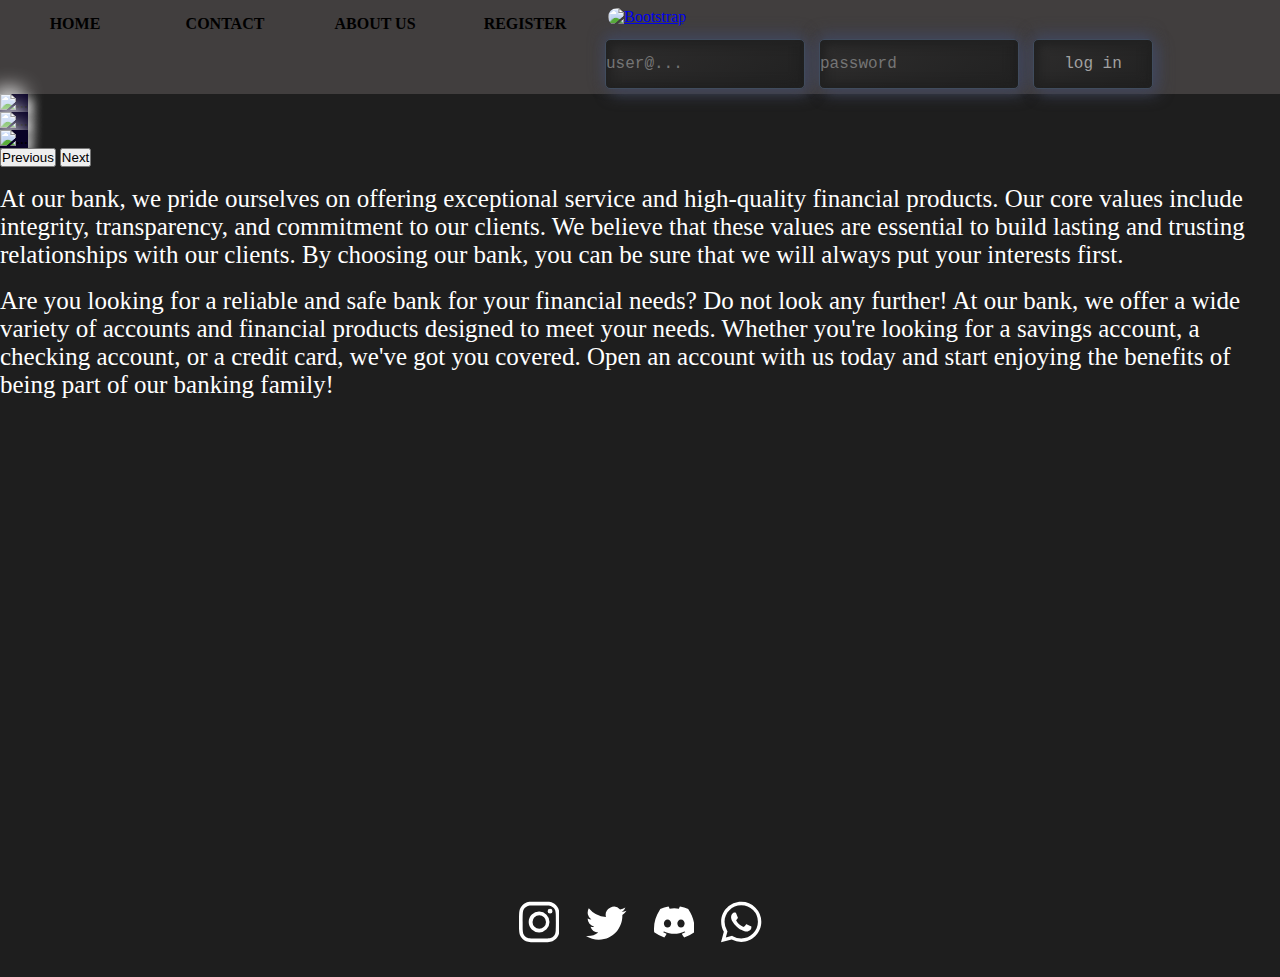
==== commit 1559c67b: "version 3.7" ====
--- a/src/main/resources/static/web/index.html
+++ b/src/main/resources/static/web/index.html
@@ -7,7 +7,7 @@
     <link rel="stylesheet" href="https://cdn.jsdelivr.net/npm/bootstrap-icons@1.10.5/font/bootstrap-icons.css">
     <link rel="stylesheet" href="sweetalert2.min.css">
     <link rel="stylesheet" href="../web/style/style.css">
-    <link rel="shortcut icon" href="../web/img/imagenbank.png" type="image/x-icon">
+    <link rel="shortcut icon" href="../web/img/logo.jpeg" type="image/x-icon">
     <title>Clover Bank</title>
 </head>
 <body>
@@ -15,6 +15,11 @@
   <header class="bg-body-tertiary" data-bs-theme="dark">
     <nav>
       <div class="contain-btn-a d-flex justify-content-evenly ">
+          <a class="d-flex justify-content-center align-center" href="#">
+            <span>
+              <img class="img-bank" src="/web/img/logo.jpeg" alt="Bootstrap">
+            </span>
+          </a>
         <a class="btn-c m-2" href="#">
           <span class="box">
               Home
@@ -30,12 +35,12 @@
               About us
           </span>
         </a>
-        <a class="btn-c m-2" href="#">
+        <a class="btn-c m-2" href="/web/pages/register.html">
           <span class="box">
-              Cards
+              Register
           </span>
         </a>
-        <div class="input-group d-flex justify-content-end ">
+        <div class="input-group d-flex justify-content-end btn-logout">
           <form  @submit.prevent="submit">
           <label for="email"><input v-model="email" type="email" class="button-ui-i" id="Email" name="Email" placeholder="user@..." autocomplete="off"></label>
           <label for="pass"> <input type="password" v-model="password" class="button-ui-i" id="password" name="password" placeholder="password" autocomplete="off"></label>
@@ -83,53 +88,14 @@
   <section >
     <div class="d-flex m-3 index-section">
       <div class="m-5 d-flex justify-content-center align-center ">
-        <img class="img-intro" src="/web/img/_72dd00e9-b508-436f-9a23-3bc3397af837.jpg" alt="">
+        <img class="img-intro" src="/web/img/pexels-photo-730547.jpeg" alt="">
       </div>
       <div class="m-5">
         <p class="color-white p-t">Are you looking for a reliable and safe bank for your financial needs? Do not look any further! At our bank, we offer a wide variety of accounts and financial products designed to meet your needs. Whether you're looking for a savings account, a checking account, or a credit card, we've got you covered. Open an account with us today and start enjoying the benefits of being part of our banking family!</p>
       </div>
     </div>
   </section>
-<div class="container-logins d-flex justify-content-center flex-column ">
-  <div class="h2-forms">
-    <h2 class="text-center m-5">register and discover a world of possibilities</h2>
-  </div>
-  <div class="index-form index-section">
-    <div class="m-5 form-img-b">
-      <img class="img-form" src="/web/img/_d9885811-18bf-4141-97d5-cf52603bffdc.jpg" alt="">
-    </div>
-   <div>
-    <form class="form m-2" @submit.prevent="register">
-      <p class="title">Register</p>
-      <p class="message">Sign up now and get full access to our app.</p>
-          
-          <label for="name">
-              <input id="name" required="" v-model="firstNameR"  placeholder="" type="text" class="input">
-              <span>Name</span>
-          </label>
-  
-          <label for="lastname">
-              <input id="lastname" required="" v-model="lastNameR"  placeholder="" type="text" class="input">
-              <span>last name</span>
-          </label>
-           
-      <label for="email">
-          <input id="email" required=""  v-model="emailR" placeholder="" type="email" class="input">
-          <span>Email</span>
-      </label> 
-          
-      <label for="password2">
-          <input id="password2" required="" v-model="passwordR" placeholder="" type="password" class="input">
-          <span>Password</span>
-      </label>
-      <button class="submit" type="submit"  @click.prevent="register">Submit</button>
-  </form>
-   </div>
-</div> 
 
-
-
-</div>
 </main>
 </div>
 <footer class="bg-body-tertiary" data-bs-theme="dark">
--- a/src/main/resources/static/web/style/style.css
+++ b/src/main/resources/static/web/style/style.css
@@ -4,8 +4,19 @@
   box-sizing: border-box;
 }
 
+.img-bank{
+  margin-top: 0.5rem;
+  margin-left: 0.5rem;
+  width: 4rem;
+  border-radius: 20px;
+}
+
+.btn-logout{
+  margin-top: 0.5rem;
+}
+
 body{
-  background-color: rgb(0, 0, 0);
+  background-color: rgba(0, 0, 0, 0.884);
 }
 
 main{
@@ -20,6 +31,10 @@
 footer{
   min-height: 10vh !important;
 
+}
+
+.info{
+  font-size: 30px;
 }
 
 header{
@@ -383,6 +398,25 @@
 
 .card-accounts {
   width: 14.5rem;
+  height: 26rem;
+  background-color: #212121;
+  border-radius: 1rem;
+  border: #212121 0.2rem solid;
+  transition: all 0.4s ease-in;
+  box-shadow: 0.4rem 0.4rem 0.6rem #00000040;
+  display: flex;
+  justify-content: center;
+  box-shadow:  5px 5px 10px #afafaf,-5px -5px 20px #ffffff;
+ }
+ 
+ .card-accounts:hover {
+  transform: translateY(-0.9rem);
+  border: #f8edf0f0 0.2em solid;
+  border-radius: 2.5rem 0 2.5rem 0;
+ }
+
+ .card-accounts-l {
+  width: 14.5rem;
   height: 17rem;
   background-color: #212121;
   border-radius: 1rem;
@@ -394,7 +428,7 @@
   box-shadow:  5px 5px 10px #afafaf,-5px -5px 20px #ffffff;
  }
  
- .card-accounts:hover {
+ .card-accounts-l:hover {
   transform: translateY(-0.9rem);
   border: #f8edf0f0 0.2em solid;
   border-radius: 2.5rem 0 2.5rem 0;
@@ -598,7 +632,7 @@
   transform: rotateY(180deg);
 }
 
-.flip-card-front, .flip-card-back, .gold, .flip-card-back-gold ,.flip-card-back-platinium, .platinium{
+.flip-card-front, .flip-card-back, .gold, .flip-card-back-gold ,.flip-card-back-platinium, .platinium, .deprecated, .flip-card-back-d{
   box-shadow: 0 8px 14px 0 rgba(0,0,0,0.2);
   position: absolute;
   display: flex;
@@ -641,6 +675,17 @@
   box-shadow: rgba(0, 0, 0, 0.4) 0px 2px 2px, rgba(0, 0, 0, 0.3) 0px 7px 13px -3px, rgba(0, 0, 0, 0.2) 0px -1px 0px inset;
   background-color: #C0C0C0;
   transform: rotateY(180deg);
+}
+
+.flip-card-back-d {
+  box-shadow: rgba(0, 0, 0, 0.4) 0px 2px 2px, rgba(0, 0, 0, 0.3) 0px 7px 13px -3px, rgba(0, 0, 0, 0.2) 0px -1px 0px inset;
+  background-color: #a70d0d;
+  transform: rotateY(180deg);
+}
+
+.deprecated{
+  box-shadow: rgba(0, 0, 0, 0.4) 0px 2px 2px, rgba(0, 0, 0, 0.3) 0px 7px 13px -3px, rgba(0, 0, 0, 0.2) 0px -1px 0px inset;
+  background-color: 		#a70d0d;
 }
 
 .h2-cards{
@@ -756,7 +801,7 @@
 }
 
 .img-carrousel{
-  height: 25rem;
+  height: 40rem;
   object-fit: cover;
   object-position: center;
   background: linear-gradient(145deg, rgb(9, 2, 39));
@@ -1242,3 +1287,149 @@
   transition: 100ms;
 }
 
+.button-ui-i {
+  height: 50px;
+  margin: 5px;
+  width: 200px;
+  background: #333;
+  -webkit-box-pack: center;
+  -ms-flex-pack: center;
+  justify-content: center;
+  -webkit-box-align: center;
+  -ms-flex-align: center;
+  align-items: center;
+  font-family: Consolas, Courier New, monospace;
+  border: solid #404C5D 1px;
+  font-size: 16px;
+  color: rgb(161, 161, 161);
+  -webkit-transition: 500ms;
+  transition: 500ms;
+  border-radius: 5px;
+  background: linear-gradient(145deg, #2e2d2d, #212121);
+  -webkit-box-shadow: -1px -5px 15px #41465B, 
+               5px  5px 15px #41465B, 
+    inset      5px  5px 10px #212121, 
+    inset     -5px -5px 10px #212121;
+  box-shadow: -1px -5px 15px #41465B, 
+               5px  5px 15px #41465B, 
+    inset      5px  5px 10px #212121, 
+    inset     -5px -5px 10px #212121;
+}
+
+.button-ui-i:hover {
+  -webkit-box-shadow: 1px 1px 13px #20232e,
+                    -1px -1px 13px #545b78;
+  box-shadow: 1px 1px 13px #20232e,
+             -1px -1px 13px #545b78;
+  color: #d6d6d6;
+  -webkit-transition: 500ms;
+  transition: 500ms;
+}
+
+.button-ui-i:active {
+  -webkit-box-shadow: 1px 1px 13px #20232e,
+                     -1px -1px 33px #545b78;
+  box-shadow: 1px 1px 13px #20232e,
+             -1px -1px 33px #545b78;
+  color: #d6d6d6;
+  -webkit-transition: 100ms;
+  transition: 100ms;
+}
+
+.button-ui-l {
+  height: 50px;
+  margin: 5px;
+  width: 300px;
+  background: #333;
+  -webkit-box-pack: center;
+  -ms-flex-pack: center;
+  justify-content: center;
+  -webkit-box-align: center;
+  -ms-flex-align: center;
+  align-items: center;
+  font-family: Consolas, Courier New, monospace;
+  border: solid #404C5D 1px;
+  font-size: 16px;
+  color: rgb(0, 0, 0);
+  -webkit-transition: 500ms;
+  transition: 500ms;
+  border-radius: 5px;
+  background: linear-gradient(145deg, #2e2d2d, #212121);
+  -webkit-box-shadow: -1px -5px 15px #41465B, 
+               5px  5px 15px #41465B, 
+    inset      5px  5px 10px #212121, 
+    inset     -5px -5px 10px #212121;
+  box-shadow: -1px -5px 15px #41465B, 
+               5px  5px 15px #41465B, 
+    inset      5px  5px 10px #212121, 
+    inset     -5px -5px 10px #212121;
+}
+
+.button-ui-l:hover {
+  -webkit-box-shadow: 1px 1px 13px #20232e,
+                    -1px -1px 13px #545b78;
+  box-shadow: 1px 1px 13px #20232e,
+             -1px -1px 13px #545b78;
+  color: #3a2d2d;
+  -webkit-transition: 500ms;
+  transition: 500ms;
+}
+
+.button-ui-l:active {
+  -webkit-box-shadow: 1px 1px 13px #20232e,
+                     -1px -1px 33px #545b78;
+  box-shadow: 1px 1px 13px #20232e,
+             -1px -1px 33px #545b78;
+  color: #d6d6d6;
+  -webkit-transition: 100ms;
+  transition: 100ms;
+}
+
+.button-ui-l {
+  height: 50px;
+  margin: 5px;
+  width: 200px;
+  background: #333;
+  -webkit-box-pack: center;
+  -ms-flex-pack: center;
+  justify-content: center;
+  -webkit-box-align: center;
+  -ms-flex-align: center;
+  align-items: center;
+  font-family: Consolas, Courier New, monospace;
+  border: solid #404C5D 1px;
+  font-size: 16px;
+  color: rgb(161, 161, 161);
+  -webkit-transition: 500ms;
+  transition: 500ms;
+  border-radius: 5px;
+  background: linear-gradient(145deg, #2e2d2d, #212121);
+  -webkit-box-shadow: -1px -5px 15px #41465B, 
+               5px  5px 15px #41465B, 
+    inset      5px  5px 10px #212121, 
+    inset     -5px -5px 10px #212121;
+  box-shadow: -1px -5px 15px #41465B, 
+               5px  5px 15px #41465B, 
+    inset      5px  5px 10px #212121, 
+    inset     -5px -5px 10px #212121;
+}
+
+.button-ui-l:hover {
+  -webkit-box-shadow: 1px 1px 13px #20232e,
+                    -1px -1px 13px #545b78;
+  box-shadow: 1px 1px 13px #20232e,
+             -1px -1px 13px #545b78;
+  color: #d6d6d6;
+  -webkit-transition: 500ms;
+  transition: 500ms;
+}
+
+.button-ui-l:active {
+  -webkit-box-shadow: 1px 1px 13px #20232e,
+                     -1px -1px 33px #545b78;
+  box-shadow: 1px 1px 13px #20232e,
+             -1px -1px 33px #545b78;
+  color: #d6d6d6;
+  -webkit-transition: 100ms;
+  transition: 100ms;
+}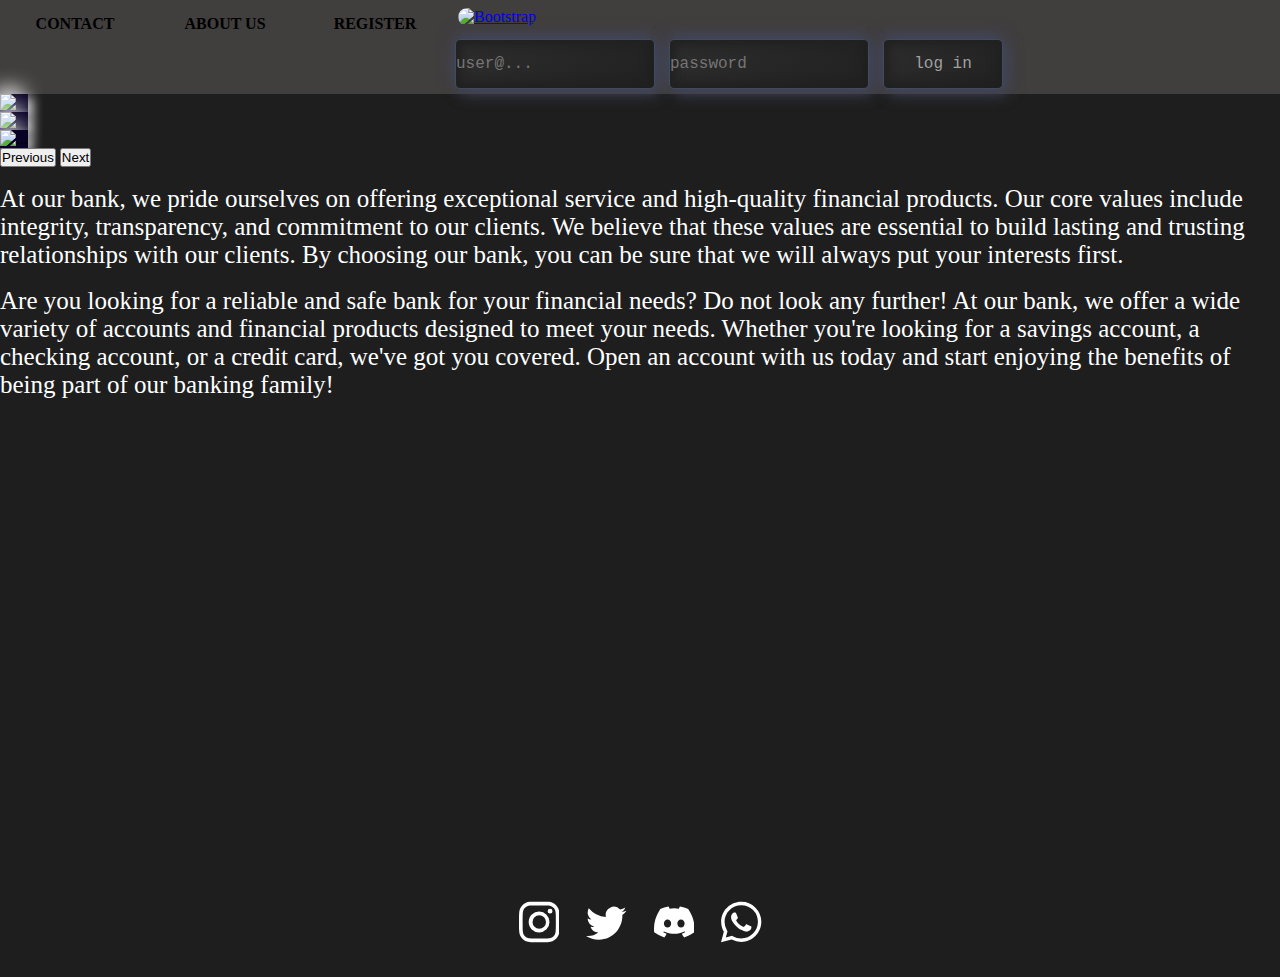
==== commit fed1e838: "version 4.2" ====
--- a/src/main/resources/static/web/index.html
+++ b/src/main/resources/static/web/index.html
@@ -20,11 +20,6 @@
               <img class="img-bank" src="/web/img/logo.jpeg" alt="Bootstrap">
             </span>
           </a>
-        <a class="btn-c m-2" href="#">
-          <span class="box">
-              Home
-          </span>
-        </a class="btn-c">
         <a class="btn-c m-2" href="#">
           <span class="box">
               Contact
@@ -115,10 +110,10 @@
               </div>             
         </div>
 </footer>
-<script src="sweetalert2.min.js"></script>
-<script src="https://cdn.jsdelivr.net/npm/axios/dist/axios.min.js"></script>
-<script src="https://unpkg.com/vue@3/dist/vue.global.js"></script>
-<script src="/web/js/index.js"></script>
-<script src="https://cdn.jsdelivr.net/npm/bootstrap@5.3.0/dist/js/bootstrap.bundle.min.js" integrity="sha384-geWF76RCwLtnZ8qwWowPQNguL3RmwHVBC9FhGdlKrxdiJJigb/j/68SIy3Te4Bkz" crossorigin="anonymous"></script>
+  <script src="https://unpkg.com/sweetalert/dist/sweetalert.min.js"></script>
+  <script src="https://cdn.jsdelivr.net/npm/axios/dist/axios.min.js"></script>
+  <script src="https://unpkg.com/vue@3/dist/vue.global.js"></script>
+  <script src="/web/js/index.js"></script>
+  <script src="https://cdn.jsdelivr.net/npm/bootstrap@5.3.0/dist/js/bootstrap.bundle.min.js" integrity="sha384-geWF76RCwLtnZ8qwWowPQNguL3RmwHVBC9FhGdlKrxdiJJigb/j/68SIy3Te4Bkz" crossorigin="anonymous"></script>
 </body>
 </html>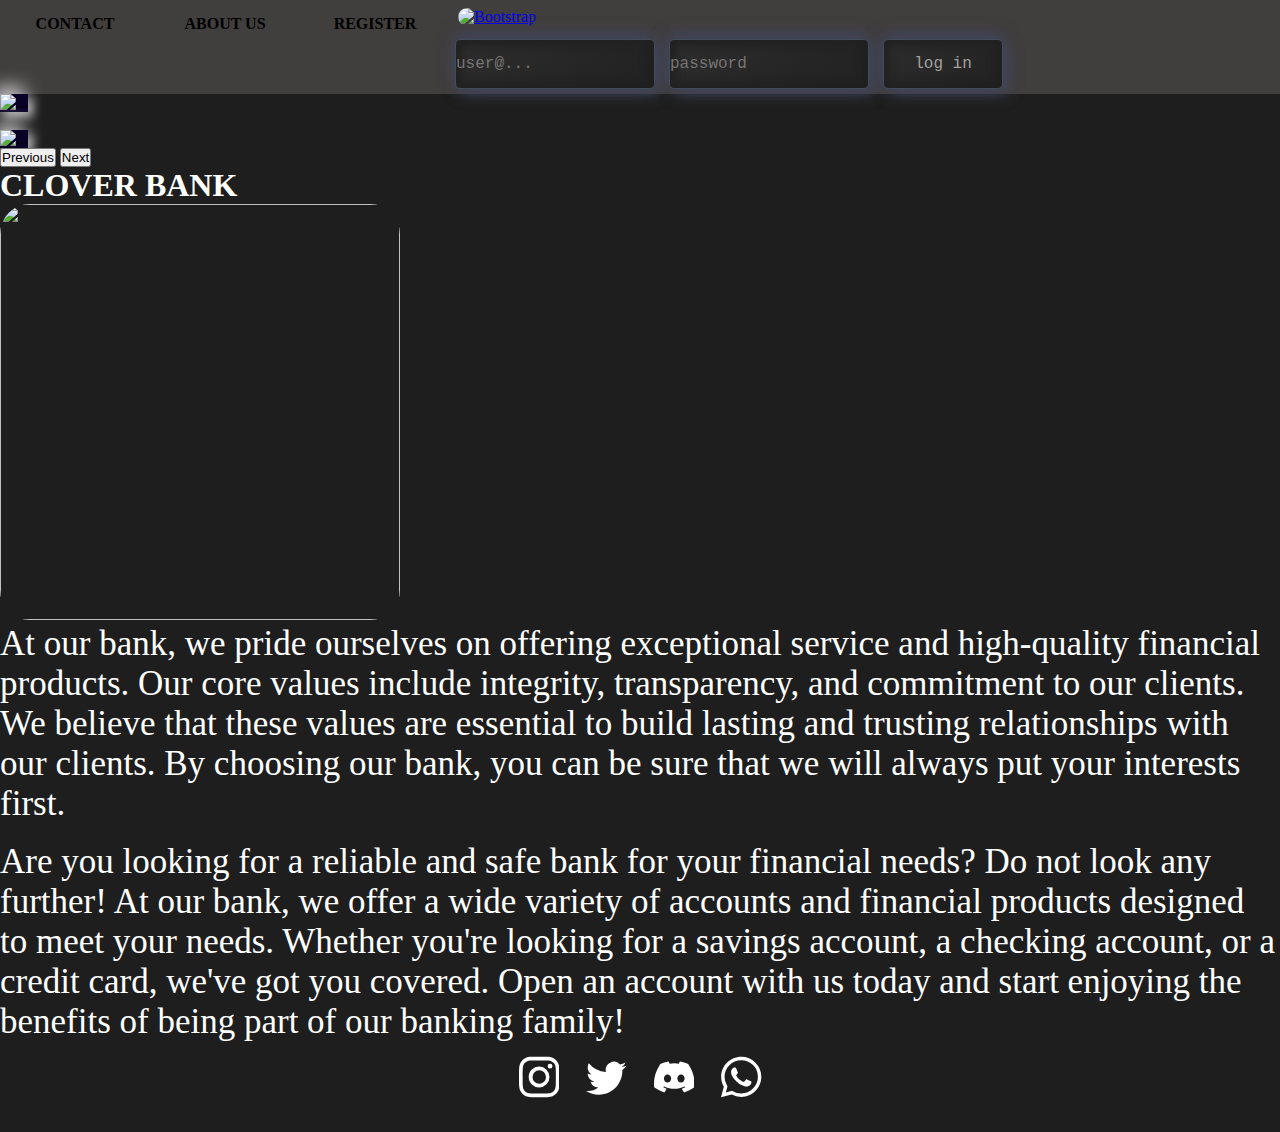
==== commit 5ccf29b5: "version 5.1" ====
--- a/src/main/resources/static/web/index.html
+++ b/src/main/resources/static/web/index.html
@@ -49,14 +49,14 @@
 
 <div id="carouselExampleFade" class="carousel slide carousel-fade">
   <div class="carousel-inner">
+    <div class="carousel-item">
+      <img src="/web/img/pexels-mikhail-nilov-8297031.jpg" class="d-block w-100 img-carrousel"  alt="...">
+    </div>
     <div class="carousel-item active ">
-      <img src="/web/img/pexels-fox-1595385.jpg" class="d-block w-100 img-carrousel" alt="...">
+      <img  src="/web/img/pexels-olia-danilevich-8145352.jpg" class="d-block w-100 img-carrousel" alt="">
     </div>
     <div class="carousel-item ">
       <img src="/web/img/pexels-mikael-blomkvist-6476783.jpg" class="d-block w-100 img-carrousel" alt="...">
-    </div>
-    <div class="carousel-item">
-      <img src="/web/img/pexels-mikhail-nilov-8297031.jpg" class="d-block w-100 img-carrousel" alt="...">
     </div>
   </div>
   <button class="carousel-control-prev" type="button" data-bs-target="#carouselExampleFade" data-bs-slide="prev">
@@ -70,10 +70,13 @@
 </div>
 
 <main >
+  <div class="d-flex justify-content-center align-center m-5">
+    <h1>CLOVER BANK</h1>
+  </div>
   <section >
     <div class="d-flex m-3 index-section">
       <div class="m-5 d-flex justify-content-center align-center">
-        <img class="img-intro" src="/web/img/pexels-olia-danilevich-8145352.jpg" alt="">
+        <img class="img-form" src="/web/img/_d9885811-18bf-4141-97d5-cf52603bffdc.jpg" alt="">
       </div>
       <div class="m-5">
         <p class="color-white p-t">At our bank, we pride ourselves on offering exceptional service and high-quality financial products. Our core values ​​include integrity, transparency, and commitment to our clients. We believe that these values ​​are essential to build lasting and trusting relationships with our clients. By choosing our bank, you can be sure that we will always put your interests first.</p>
@@ -82,7 +85,7 @@
   </section>
   <section >
     <div class="d-flex m-3 index-section">
-      <div class="m-5 d-flex justify-content-center align-center ">
+      <div class="m-5 d-flex justify-content-center align-center">
         <img class="img-intro" src="/web/img/pexels-photo-730547.jpeg" alt="">
       </div>
       <div class="m-5">
--- a/src/main/resources/static/web/style/style.css
+++ b/src/main/resources/static/web/style/style.css
@@ -1432,4 +1432,8 @@
   color: #d6d6d6;
   -webkit-transition: 100ms;
   transition: 100ms;
+}
+
+.p-t{
+  font-size: 35px;
 }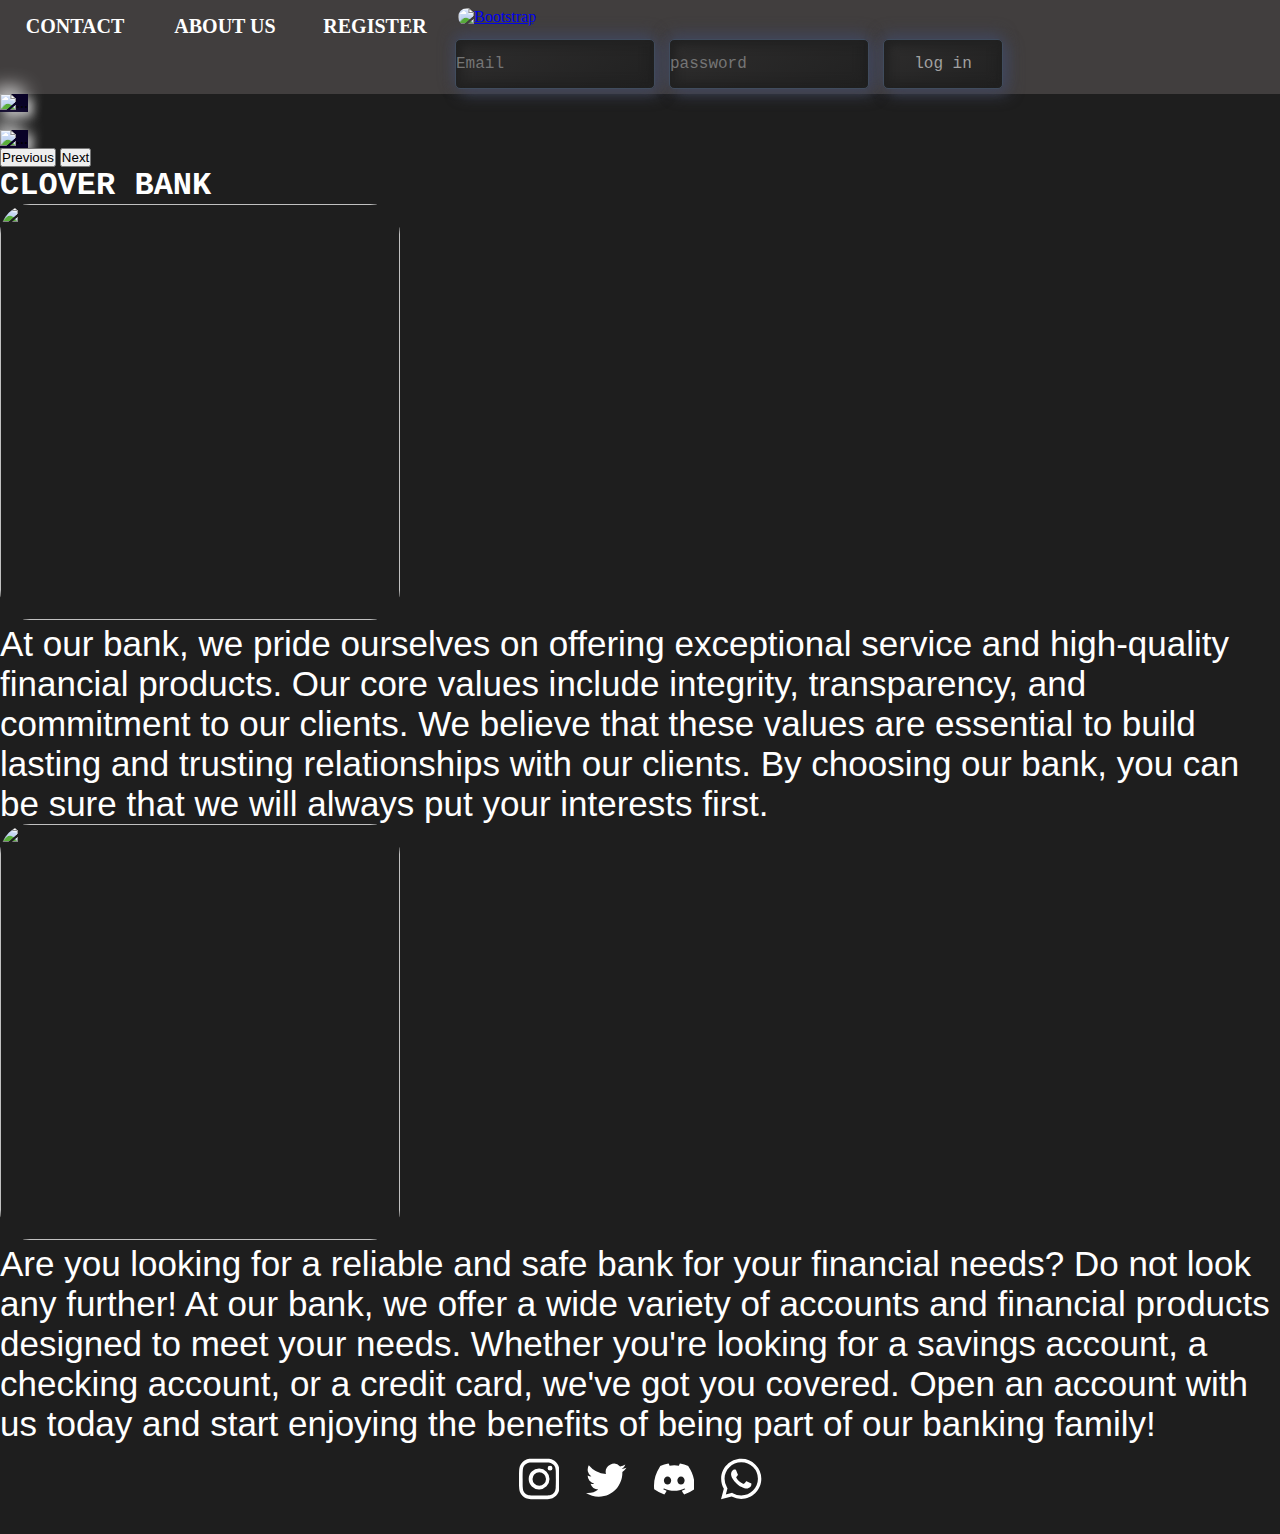
==== commit 83653c98: "version 6.4" ====
--- a/src/main/resources/static/web/index.html
+++ b/src/main/resources/static/web/index.html
@@ -37,7 +37,7 @@
         </a>
         <div class="input-group d-flex justify-content-end btn-logout">
           <form  @submit.prevent="submit">
-          <label for="email"><input v-model="email" type="email" class="button-ui-i" id="Email" name="Email" placeholder="user@..." autocomplete="off"></label>
+          <label for="email"><input v-model="email" type="email" class="button-ui-i" id="Email" name="Email" placeholder="Email" autocomplete="off"></label>
           <label for="pass"> <input type="password" v-model="password" class="button-ui-i" id="password" name="password" placeholder="password" autocomplete="off"></label>
           <!-- <input class="button--submit" @click.prevent="submit" value="log in" type="submit"> -->
           <input class="button-ui" @click.prevent="submit" value="log in" type="submit"></input>
@@ -79,17 +79,17 @@
         <img class="img-form" src="/web/img/_d9885811-18bf-4141-97d5-cf52603bffdc.jpg" alt="">
       </div>
       <div class="m-5">
-        <p class="color-white p-t">At our bank, we pride ourselves on offering exceptional service and high-quality financial products. Our core values ​​include integrity, transparency, and commitment to our clients. We believe that these values ​​are essential to build lasting and trusting relationships with our clients. By choosing our bank, you can be sure that we will always put your interests first.</p>
+        <p class="color-white p-t font">At our bank, we pride ourselves on offering exceptional service and high-quality financial products. Our core values ​​include integrity, transparency, and commitment to our clients. We believe that these values ​​are essential to build lasting and trusting relationships with our clients. By choosing our bank, you can be sure that we will always put your interests first.</p>
       </div>
     </div>
   </section>
   <section >
     <div class="d-flex m-3 index-section">
       <div class="m-5 d-flex justify-content-center align-center">
-        <img class="img-intro" src="/web/img/pexels-photo-730547.jpeg" alt="">
+        <img class="img-form" src="/web/img/_1d456001-8565-4c10-a35b-28a64c65988f.jpg" alt="">
       </div>
       <div class="m-5">
-        <p class="color-white p-t">Are you looking for a reliable and safe bank for your financial needs? Do not look any further! At our bank, we offer a wide variety of accounts and financial products designed to meet your needs. Whether you're looking for a savings account, a checking account, or a credit card, we've got you covered. Open an account with us today and start enjoying the benefits of being part of our banking family!</p>
+        <p class="color-white p-t font">Are you looking for a reliable and safe bank for your financial needs? Do not look any further! At our bank, we offer a wide variety of accounts and financial products designed to meet your needs. Whether you're looking for a savings account, a checking account, or a credit card, we've got you covered. Open an account with us today and start enjoying the benefits of being part of our banking family!</p>
       </div>
     </div>
   </section>
@@ -99,15 +99,15 @@
 <footer class="bg-body-tertiary" data-bs-theme="dark">
         <div class="footer " >
             <div class="card-footer">
-                <a class="social-link1">
+                <a class="social-link1" href="https://instagram.com/nicolasrgz_?igshid=OTJhZDVkZWE=">
                   <svg viewBox="0 0 16 16" class="bi bi-instagram" fill="currentColor" height="16" width="16" xmlns="http://www.w3.org/2000/svg" style="color: white"> <path fill="white" d="M8 0C5.829 0 5.556.01 4.703.048 3.85.088 3.269.222 2.76.42a3.917 3.917 0 0 0-1.417.923A3.927 3.927 0 0 0 .42 2.76C.222 3.268.087 3.85.048 4.7.01 5.555 0 5.827 0 8.001c0 2.172.01 2.444.048 3.297.04.852.174 1.433.372 1.942.205.526.478.972.923 1.417.444.445.89.719 1.416.923.51.198 1.09.333 1.942.372C5.555 15.99 5.827 16 8 16s2.444-.01 3.298-.048c.851-.04 1.434-.174 1.943-.372a3.916 3.916 0 0 0 1.416-.923c.445-.445.718-.891.923-1.417.197-.509.332-1.09.372-1.942C15.99 10.445 16 10.173 16 8s-.01-2.445-.048-3.299c-.04-.851-.175-1.433-.372-1.941a3.926 3.926 0 0 0-.923-1.417A3.911 3.911 0 0 0 13.24.42c-.51-.198-1.092-.333-1.943-.372C10.443.01 10.172 0 7.998 0h.003zm-.717 1.442h.718c2.136 0 2.389.007 3.232.046.78.035 1.204.166 1.486.275.373.145.64.319.92.599.28.28.453.546.598.92.11.281.24.705.275 1.485.039.843.047 1.096.047 3.231s-.008 2.389-.047 3.232c-.035.78-.166 1.203-.275 1.485a2.47 2.47 0 0 1-.599.919c-.28.28-.546.453-.92.598-.28.11-.704.24-1.485.276-.843.038-1.096.047-3.232.047s-2.39-.009-3.233-.047c-.78-.036-1.203-.166-1.485-.276a2.478 2.478 0 0 1-.92-.598 2.48 2.48 0 0 1-.6-.92c-.109-.281-.24-.705-.275-1.485-.038-.843-.046-1.096-.046-3.233 0-2.136.008-2.388.046-3.231.036-.78.166-1.204.276-1.486.145-.373.319-.64.599-.92.28-.28.546-.453.92-.598.282-.11.705-.24 1.485-.276.738-.034 1.024-.044 2.515-.045v.002zm4.988 1.328a.96.96 0 1 0 0 1.92.96.96 0 0 0 0-1.92zm-4.27 1.122a4.109 4.109 0 1 0 0 8.217 4.109 4.109 0 0 0 0-8.217zm0 1.441a2.667 2.667 0 1 1 0 5.334 2.667 2.667 0 0 1 0-5.334z"></path> </svg>
                 </a>
-                <a class="social-link2">
+                <a class="social-link2" href="https://www.linkedin.com/in/ram%C3%B3n-nicol%C3%A1s-gonz%C3%A1lez-037864247/">
                   <svg viewBox="0 0 16 16" class="bi bi-twitter" fill="currentColor" height="16" width="16" xmlns="http://www.w3.org/2000/svg" style="color: white"> <path fill="white" d="M5.026 15c6.038 0 9.341-5.003 9.341-9.334 0-.14 0-.282-.006-.422A6.685 6.685 0 0 0 16 3.542a6.658 6.658 0 0 1-1.889.518 3.301 3.301 0 0 0 1.447-1.817 6.533 6.533 0 0 1-2.087.793A3.286 3.286 0 0 0 7.875 6.03a9.325 9.325 0 0 1-6.767-3.429 3.289 3.289 0 0 0 1.018 4.382A3.323 3.323 0 0 1 .64 6.575v.045a3.288 3.288 0 0 0 2.632 3.218 3.203 3.203 0 0 1-.865.115 3.23 3.23 0 0 1-.614-.057 3.283 3.283 0 0 0 3.067 2.277A6.588 6.588 0 0 1 .78 13.58a6.32 6.32 0 0 1-.78-.045A9.344 9.344 0 0 0 5.026 15z"></path> </svg>              </a>
-                <a class="social-link3">
+                <a class="social-link3" href="https://www.linkedin.com/in/ram%C3%B3n-nicol%C3%A1s-gonz%C3%A1lez-037864247/">
                   <svg viewBox="0 0 16 16" class="bi bi-discord" fill="currentColor" height="16" width="16" xmlns="http://www.w3.org/2000/svg" style="color: white"> <path fill="white" d="M13.545 2.907a13.227 13.227 0 0 0-3.257-1.011.05.05 0 0 0-.052.025c-.141.25-.297.577-.406.833a12.19 12.19 0 0 0-3.658 0 8.258 8.258 0 0 0-.412-.833.051.051 0 0 0-.052-.025c-1.125.194-2.22.534-3.257 1.011a.041.041 0 0 0-.021.018C.356 6.024-.213 9.047.066 12.032c.001.014.01.028.021.037a13.276 13.276 0 0 0 3.995 2.02.05.05 0 0 0 .056-.019c.308-.42.582-.863.818-1.329a.05.05 0 0 0-.01-.059.051.051 0 0 0-.018-.011 8.875 8.875 0 0 1-1.248-.595.05.05 0 0 1-.02-.066.051.051 0 0 1 .015-.019c.084-.063.168-.129.248-.195a.05.05 0 0 1 .051-.007c2.619 1.196 5.454 1.196 8.041 0a.052.052 0 0 1 .053.007c.08.066.164.132.248.195a.051.051 0 0 1-.004.085 8.254 8.254 0 0 1-1.249.594.05.05 0 0 0-.03.03.052.052 0 0 0 .003.041c.24.465.515.909.817 1.329a.05.05 0 0 0 .056.019 13.235 13.235 0 0 0 4.001-2.02.049.049 0 0 0 .021-.037c.334-3.451-.559-6.449-2.366-9.106a.034.034 0 0 0-.02-.019Zm-8.198 7.307c-.789 0-1.438-.724-1.438-1.612 0-.889.637-1.613 1.438-1.613.807 0 1.45.73 1.438 1.613 0 .888-.637 1.612-1.438 1.612Zm5.316 0c-.788 0-1.438-.724-1.438-1.612 0-.889.637-1.613 1.438-1.613.807 0 1.451.73 1.438 1.613 0 .888-.631 1.612-1.438 1.612Z"></path> </svg>
                 </a>
-                <a class="social-link4">
+                <a class="social-link4" href="https://www.linkedin.com/in/ram%C3%B3n-nicol%C3%A1s-gonz%C3%A1lez-037864247/">
                   <svg viewBox="0 0 16 16" class="bi bi-whatsapp" fill="currentColor" height="16" width="16" xmlns="http://www.w3.org/2000/svg" style="color: white"> <path fill="white" d="M13.601 2.326A7.854 7.854 0 0 0 7.994 0C3.627 0 .068 3.558.064 7.926c0 1.399.366 2.76 1.057 3.965L0 16l4.204-1.102a7.933 7.933 0 0 0 3.79.965h.004c4.368 0 7.926-3.558 7.93-7.93A7.898 7.898 0 0 0 13.6 2.326zM7.994 14.521a6.573 6.573 0 0 1-3.356-.92l-.24-.144-2.494.654.666-2.433-.156-.251a6.56 6.56 0 0 1-1.007-3.505c0-3.626 2.957-6.584 6.591-6.584a6.56 6.56 0 0 1 4.66 1.931 6.557 6.557 0 0 1 1.928 4.66c-.004 3.639-2.961 6.592-6.592 6.592zm3.615-4.934c-.197-.099-1.17-.578-1.353-.646-.182-.065-.315-.099-.445.099-.133.197-.513.646-.627.775-.114.133-.232.148-.43.05-.197-.1-.836-.308-1.592-.985-.59-.525-.985-1.175-1.103-1.372-.114-.198-.011-.304.088-.403.087-.088.197-.232.296-.346.1-.114.133-.198.198-.33.065-.134.034-.248-.015-.347-.05-.099-.445-1.076-.612-1.47-.16-.389-.323-.335-.445-.34-.114-.007-.247-.007-.38-.007a.729.729 0 0 0-.529.247c-.182.198-.691.677-.691 1.654 0 .977.71 1.916.81 2.049.098.133 1.394 2.132 3.383 2.992.47.205.84.326 1.129.418.475.152.904.129 1.246.08.38-.058 1.171-.48 1.338-.943.164-.464.164-.86.114-.943-.049-.084-.182-.133-.38-.232z"></path> </svg>
                 </a>
               </div>             
--- a/src/main/resources/static/web/style/style.css
+++ b/src/main/resources/static/web/style/style.css
@@ -745,6 +745,8 @@
   background: transparent;
   text-transform: uppercase;
   font-weight: 900;
+  color: white;
+  font-size: 20px;
 }
 
 .box:before {
@@ -1436,4 +1438,82 @@
 
 .p-t{
   font-size: 35px;
+}
+
+.img-cards{
+  width: 50rem;
+  border-radius: 20px;
+}
+
+.cssbuttons-io-button {
+  background: #545b78;
+  color: white;
+  font-family: inherit;
+  padding: 0.35em;
+  padding-left: 1.2em;
+  font-size: 17px;
+  font-weight: 500;
+  border-radius: 0.9em;
+  border: none;
+  letter-spacing: 0.05em;
+  display: flex;
+  align-items: center;
+  box-shadow: inset 0 0 1.6em -0.6em #545b78;
+  overflow: hidden;
+  position: relative;
+  height: 2.8em;
+  padding-right: 3.3em;
+}
+
+.cssbuttons-io-button .icon {
+  background: white;
+  margin-left: 1em;
+  position: absolute;
+  display: flex;
+  align-items: center;
+  justify-content: center;
+  height: 2.2em;
+  width: 2.2em;
+  border-radius: 0.7em;
+  box-shadow: 0.1em 0.1em 0.6em 0.2em #545b78;
+  right: 0.3em;
+  transition: all 0.3s;
+}
+
+.cssbuttons-io-button:hover .icon {
+  width: calc(100% - 0.6em);
+}
+
+.cssbuttons-io-button .icon svg {
+  width: 1.1em;
+  transition: transform 0.3s;
+  color: #545b78;
+}
+
+.cssbuttons-io-button:hover .icon svg {
+  transform: translateX(0.1em);
+}
+
+.cssbuttons-io-button:active .icon {
+  transform: scale(0.95);
+}
+
+h1{
+  font-family: 'Courier New'
+}
+
+.font{
+  font-family: 'Lucida Sans', 'Lucida Sans Regular', 'Lucida Grande', 'Lucida Sans Unicode', Geneva, Verdana, sans-serif;
+}
+
+.font-p{
+  font-family: Cambria, Cochin, Georgia, Times, 'Times New Roman', serif;
+}
+
+.zise{
+  font-size: 27px;
+}
+
+h2{
+  font-family: 'Courier New'
 }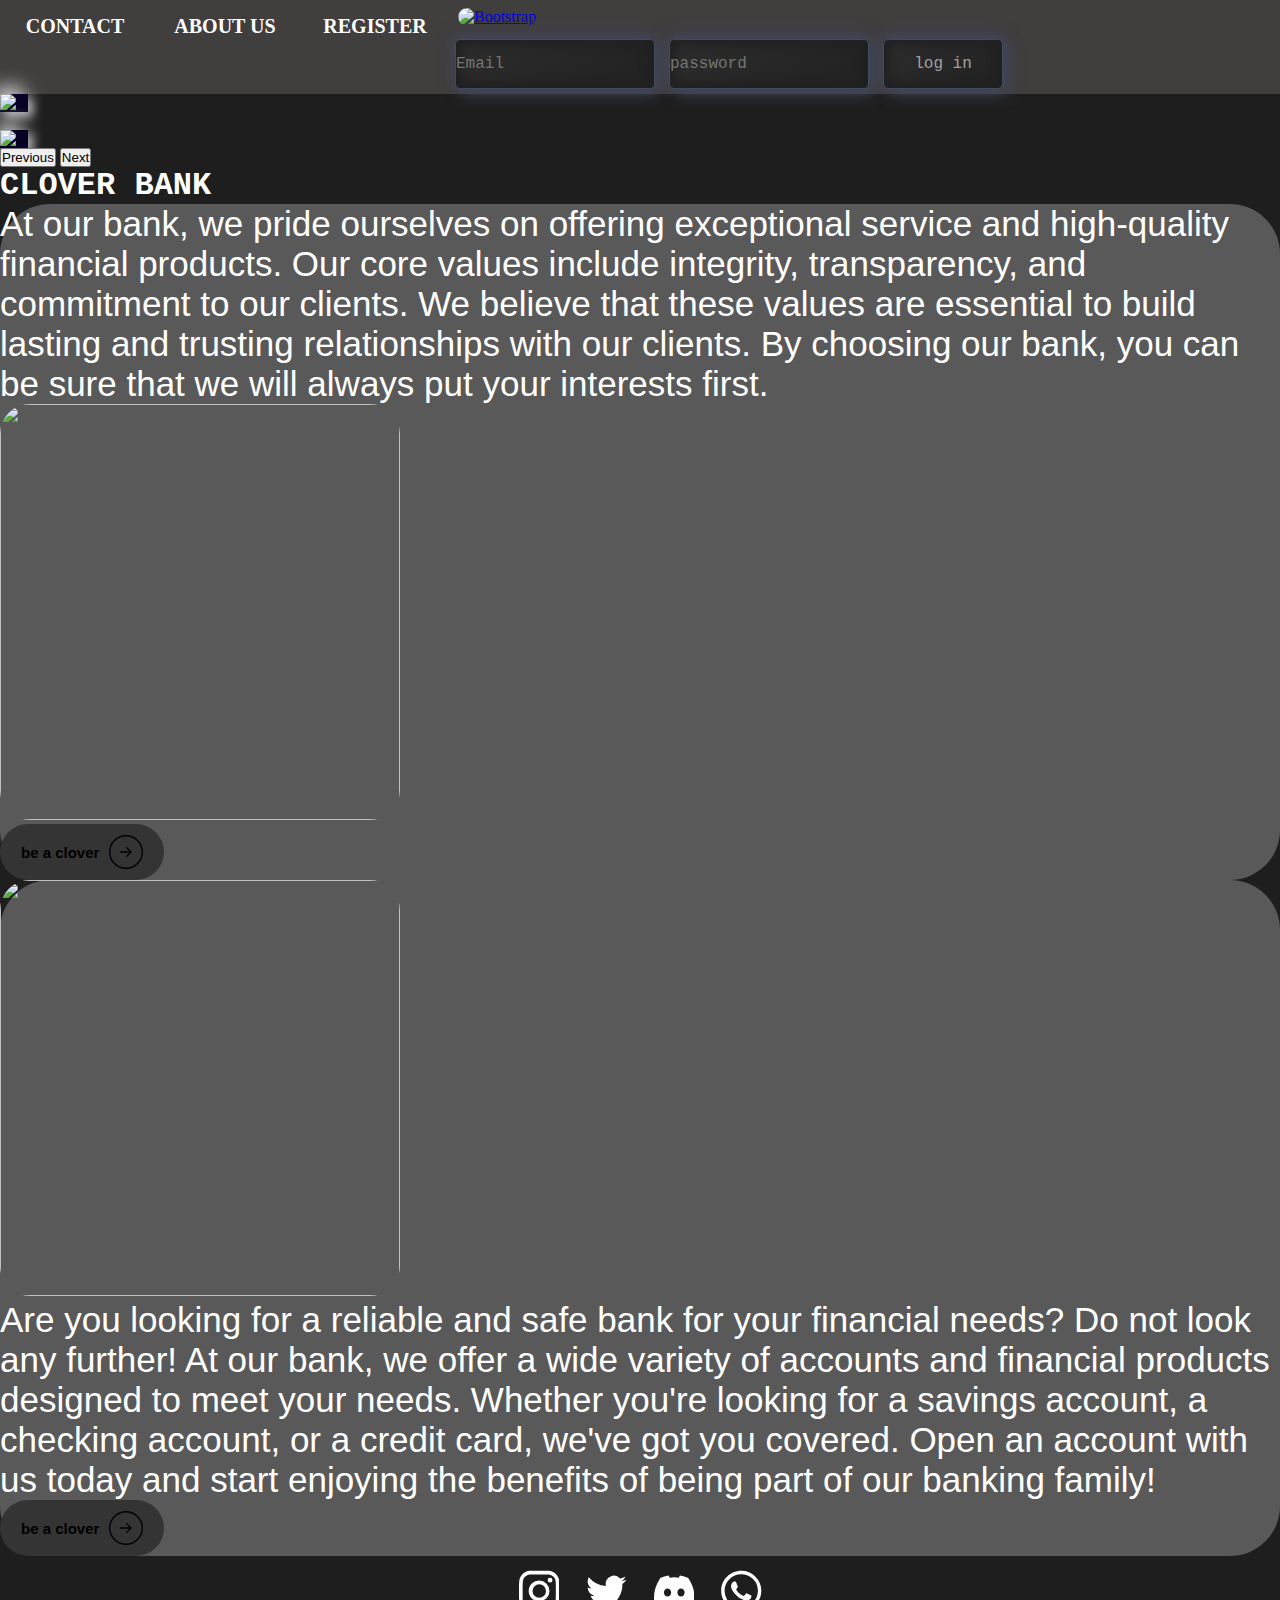
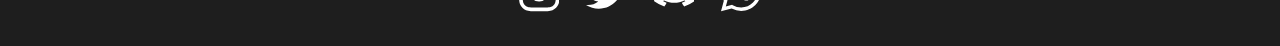
==== commit 0a2f153d: "version 6.5" ====
--- a/src/main/resources/static/web/index.html
+++ b/src/main/resources/static/web/index.html
@@ -56,7 +56,7 @@
       <img  src="/web/img/pexels-olia-danilevich-8145352.jpg" class="d-block w-100 img-carrousel" alt="">
     </div>
     <div class="carousel-item ">
-      <img src="/web/img/pexels-mikael-blomkvist-6476783.jpg" class="d-block w-100 img-carrousel" alt="...">
+      <img src="/web/img/tarjetaimg.jpeg" class="d-block w-100 img-carrousel" alt="...">
     </div>
   </div>
   <button class="carousel-control-prev" type="button" data-bs-target="#carouselExampleFade" data-bs-slide="prev">
@@ -74,22 +74,46 @@
     <h1>CLOVER BANK</h1>
   </div>
   <section >
-    <div class="d-flex m-3 index-section">
-      <div class="m-5 d-flex justify-content-center align-center">
-        <img class="img-form" src="/web/img/_d9885811-18bf-4141-97d5-cf52603bffdc.jpg" alt="">
+    <div class="d-flex flex-column m-3 index-section">
+      <div class="d-flex ">
+        <div class="m-5">
+          <p class="color-white p-t font">At our bank, we pride ourselves on offering exceptional service and high-quality financial products. Our core values ​​include integrity, transparency, and commitment to our clients. We believe that these values ​​are essential to build lasting and trusting relationships with our clients. By choosing our bank, you can be sure that we will always put your interests first.</p>
+        </div>
+        <div class="m-5 d-flex justify-content-center align-center">
+          <img class="img-form" src="/web/img/_d9885811-18bf-4141-97d5-cf52603bffdc.jpg" alt="">
+        </div>
       </div>
-      <div class="m-5">
-        <p class="color-white p-t font">At our bank, we pride ourselves on offering exceptional service and high-quality financial products. Our core values ​​include integrity, transparency, and commitment to our clients. We believe that these values ​​are essential to build lasting and trusting relationships with our clients. By choosing our bank, you can be sure that we will always put your interests first.</p>
+      <div class="d-flex justify-content-center align-center m-3">
+        <!-- <input class="button-ui"  value="be a clover" type="submit"></input> -->
+        <button class="butt-index" @click.prevent="redirection()">
+          <span>be a clover</span>
+          <svg width="34" height="34" viewBox="0 0 74 74" fill="none" xmlns="http://www.w3.org/2000/svg">
+              <circle cx="37" cy="37" r="35.5" stroke="black" stroke-width="3"></circle>
+              <path d="M25 35.5C24.1716 35.5 23.5 36.1716 23.5 37C23.5 37.8284 24.1716 38.5 25 38.5V35.5ZM49.0607 38.0607C49.6464 37.4749 49.6464 36.5251 49.0607 35.9393L39.5147 26.3934C38.9289 25.8076 37.9792 25.8076 37.3934 26.3934C36.8076 26.9792 36.8076 27.9289 37.3934 28.5147L45.8787 37L37.3934 45.4853C36.8076 46.0711 36.8076 47.0208 37.3934 47.6066C37.9792 48.1924 38.9289 48.1924 39.5147 47.6066L49.0607 38.0607ZM25 38.5L48 38.5V35.5L25 35.5V38.5Z" fill="black"></path>
+          </svg>
+      </button>
       </div>
     </div>
   </section>
   <section >
-    <div class="d-flex m-3 index-section">
-      <div class="m-5 d-flex justify-content-center align-center">
-        <img class="img-form" src="/web/img/_1d456001-8565-4c10-a35b-28a64c65988f.jpg" alt="">
+    <div class="d-flex flex-column m-3 index-section">
+      <div class="d-flex ">
+        <div class="m-5 d-flex justify-content-center align-center">
+          <img class="img-form" src="/web/img/_1d456001-8565-4c10-a35b-28a64c65988f.jpg" alt="">
+        </div>
+        <div class="m-5">
+          <p class="color-white p-t font">Are you looking for a reliable and safe bank for your financial needs? Do not look any further! At our bank, we offer a wide variety of accounts and financial products designed to meet your needs. Whether you're looking for a savings account, a checking account, or a credit card, we've got you covered. Open an account with us today and start enjoying the benefits of being part of our banking family!</p>
+        </div>
       </div>
-      <div class="m-5">
-        <p class="color-white p-t font">Are you looking for a reliable and safe bank for your financial needs? Do not look any further! At our bank, we offer a wide variety of accounts and financial products designed to meet your needs. Whether you're looking for a savings account, a checking account, or a credit card, we've got you covered. Open an account with us today and start enjoying the benefits of being part of our banking family!</p>
+      <div class="d-flex justify-content-center align-center m-3">
+        <!-- <input class="button-ui"  value="be a clover" type="submit"></input> -->
+        <button class="butt-index" @click.prevent="redirection()">
+          <span>be a clover</span>
+          <svg width="34" height="34" viewBox="0 0 74 74" fill="none" xmlns="http://www.w3.org/2000/svg">
+              <circle cx="37" cy="37" r="35.5" stroke="black" stroke-width="3"></circle>
+              <path d="M25 35.5C24.1716 35.5 23.5 36.1716 23.5 37C23.5 37.8284 24.1716 38.5 25 38.5V35.5ZM49.0607 38.0607C49.6464 37.4749 49.6464 36.5251 49.0607 35.9393L39.5147 26.3934C38.9289 25.8076 37.9792 25.8076 37.3934 26.3934C36.8076 26.9792 36.8076 27.9289 37.3934 28.5147L45.8787 37L37.3934 45.4853C36.8076 46.0711 36.8076 47.0208 37.3934 47.6066C37.9792 48.1924 38.9289 48.1924 39.5147 47.6066L49.0607 38.0607ZM25 38.5L48 38.5V35.5L25 35.5V38.5Z" fill="black"></path>
+          </svg>
+      </button>
       </div>
     </div>
   </section>
--- a/src/main/resources/static/web/style/style.css
+++ b/src/main/resources/static/web/style/style.css
@@ -1516,4 +1516,42 @@
 
 h2{
   font-family: 'Courier New'
-}+}
+
+.index-section{
+  background-color: rgb(90, 89, 89);
+  border-radius: 50px;
+}
+
+.butt-index {
+  cursor: pointer;
+  font-weight: 700;
+  font-family: Helvetica,"sans-serif";
+  transition: all .2s;
+  padding: 10px 20px;
+  border-radius: 100px;
+  background: rgb(53, 52, 52);
+  border: 1px solid transparent;
+  display: flex;
+  align-items: center;
+  font-size: 15px;
+}
+
+.butt-index:hover {
+  background: rgb(255, 253, 253);
+}
+
+.butt-index > svg {
+  width: 34px;
+  margin-left: 10px;
+  transition: transform .3s ease-in-out;
+}
+
+.butt-index:hover svg {
+  transform: translateX(5px);
+}
+
+.butt-index:active {
+  transform: scale(0.95);
+}
+
